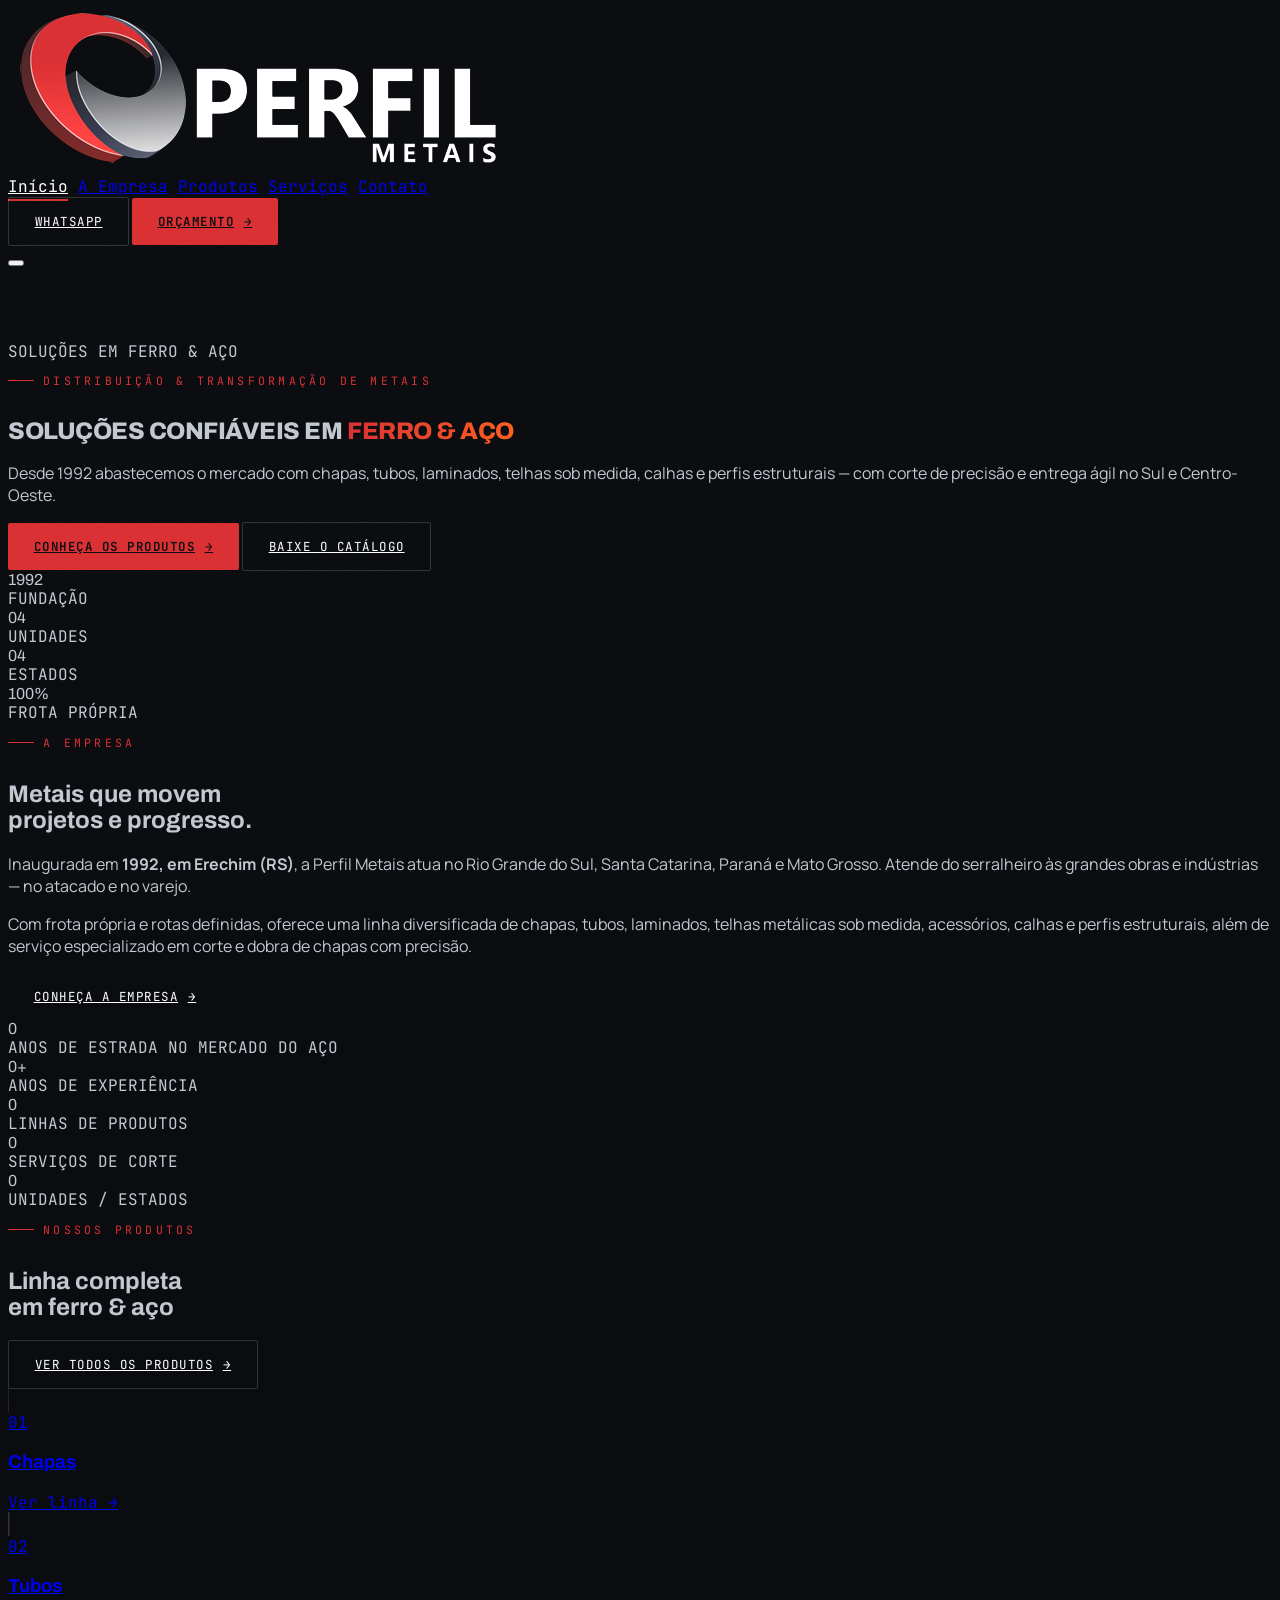
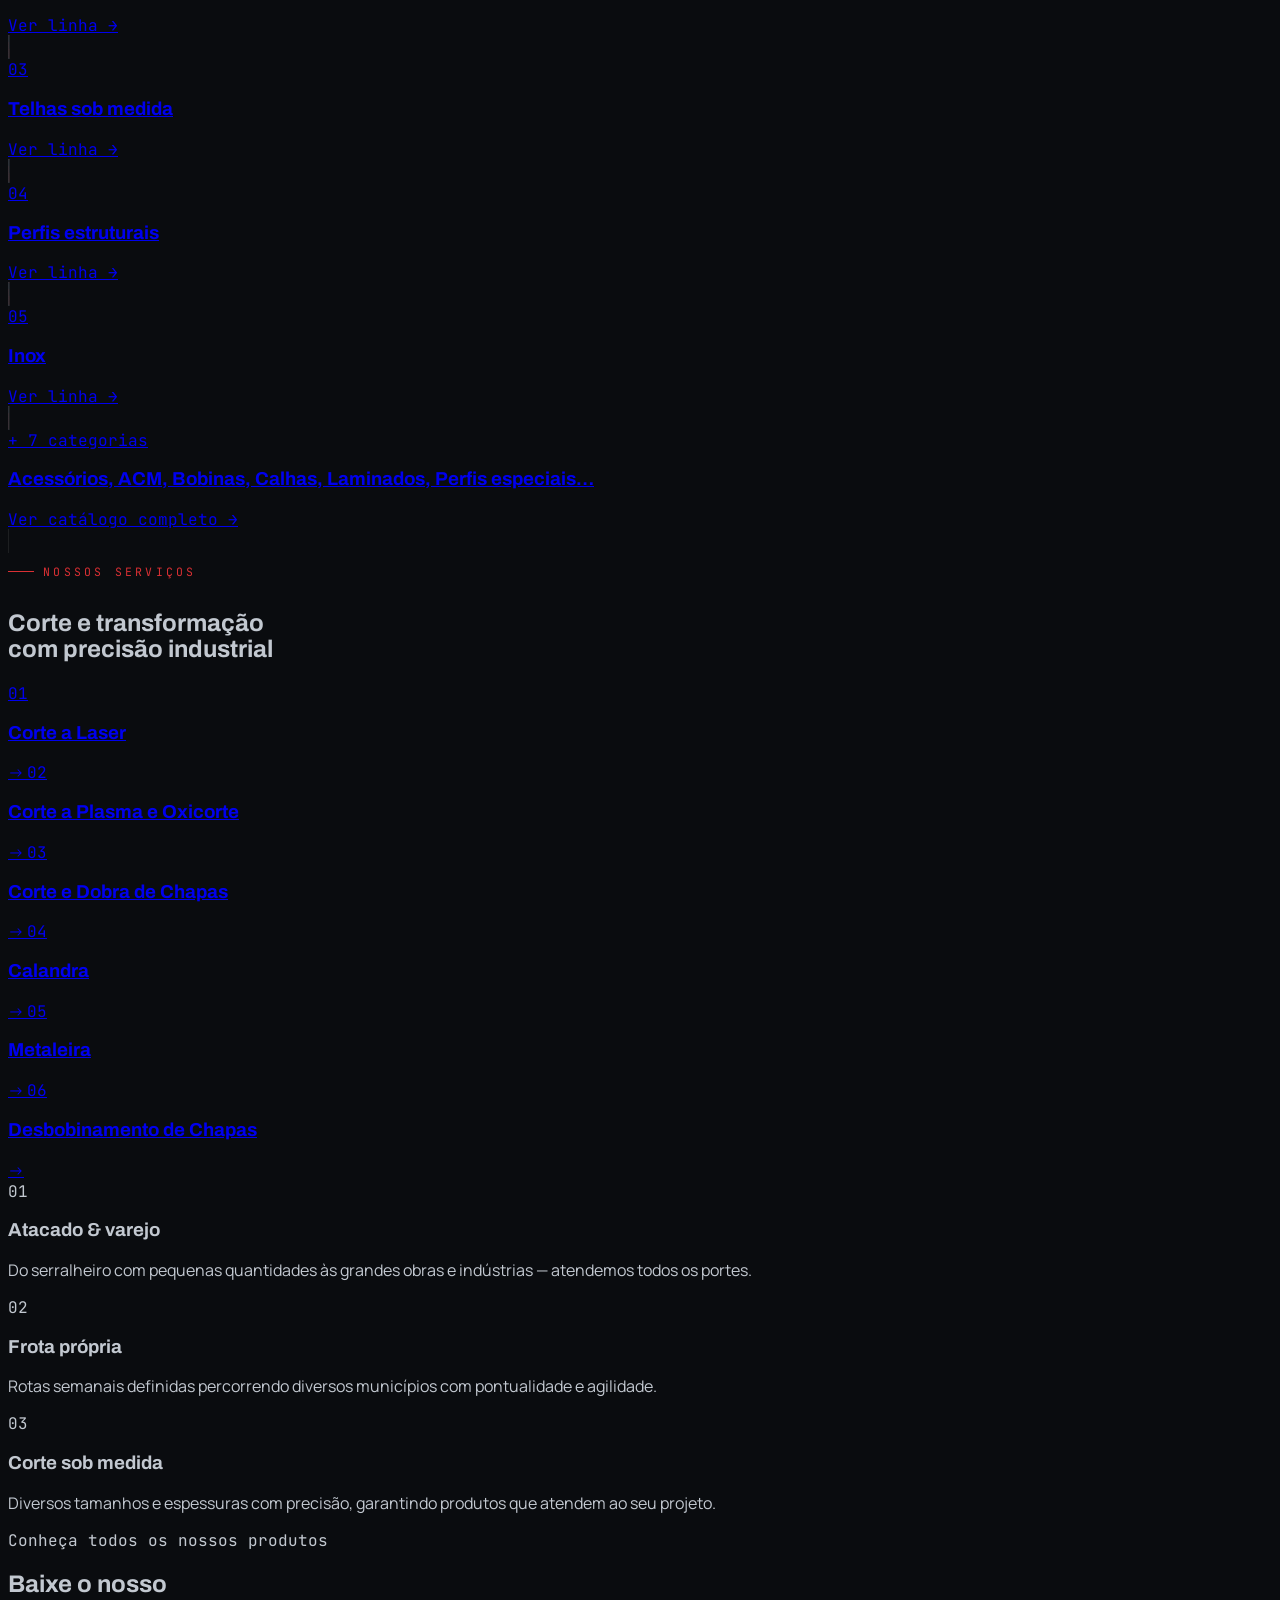
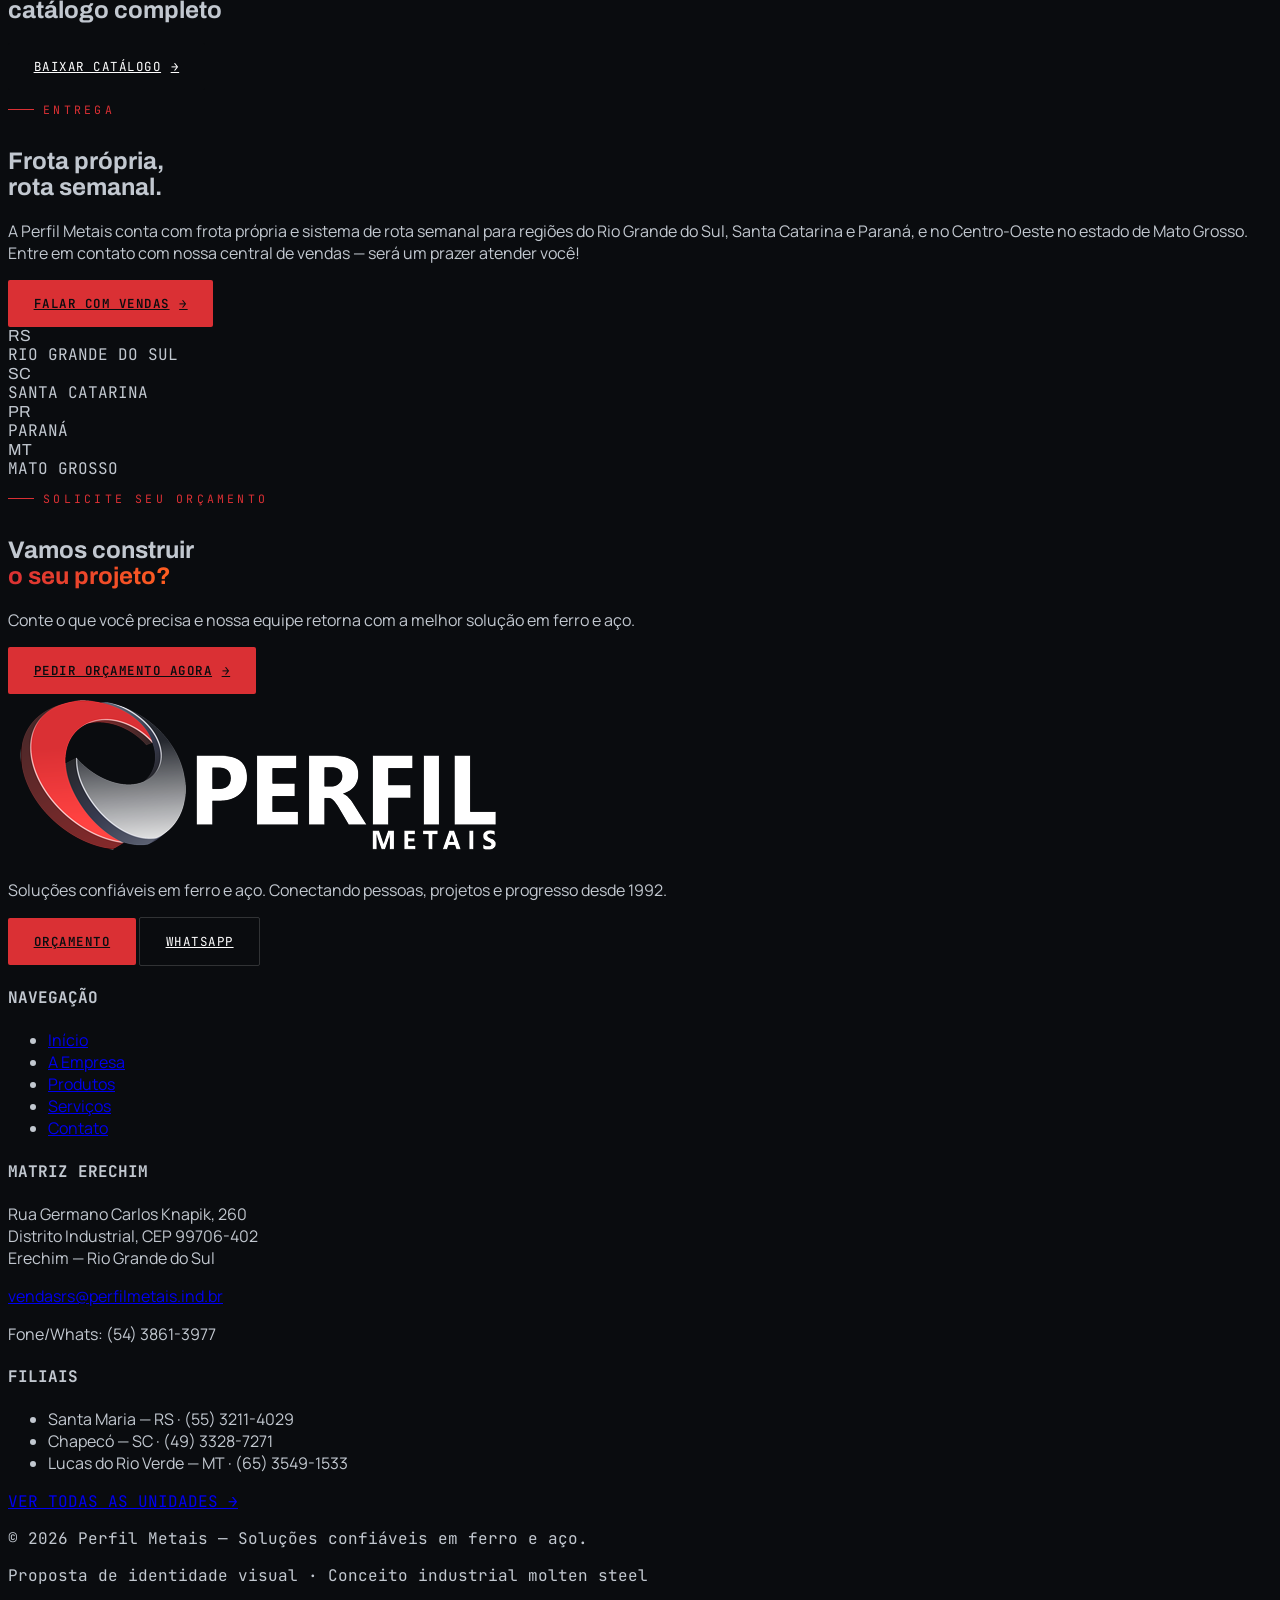
==== index.html @ 1a46aa28 "Primeiro upload" ====
<!DOCTYPE html>
<html lang="pt-BR" class="js">
<head>
  <meta charset="UTF-8" />
  <meta name="viewport" content="width=device-width, initial-scale=1.0" />
  <title>Perfil Metais — Soluções confiáveis em ferro e aço</title>
  <link rel="shortcut icon" href="https://www.perfilmetais.ind.br/favicon.ico" type="image/x-icon">
  <meta name="description" content="Desde 1992, a Perfil Metais distribui chapas, tubos, laminados, telhas sob medida e perfis estruturais, com serviços de corte a laser, dobra e calandra. Soluções confiáveis em ferro e aço." />

  <link rel="preconnect" href="https://fonts.googleapis.com" />
  <link rel="preconnect" href="https://fonts.gstatic.com" crossorigin />
  <link href="https://fonts.googleapis.com/css2?family=Archivo:wght@400;500;600;700;800;900&family=Archivo+Expanded:wght@600;700;800;900&family=JetBrains+Mono:wght@400;500;600&family=Manrope:wght@400;500;600;700&display=swap" rel="stylesheet" />

  <link rel="stylesheet" href="https://unpkg.com/lenis@1.1.18/dist/lenis.css" />
  <link rel="stylesheet" href="assets/css/styles.css" />

  <script src="https://cdn.tailwindcss.com"></script>
  <script>
    tailwind.config = {
      theme: {
        extend: {
          colors: {
            ink: "#0a0c0f",
            steel: {
              950: "#0e1116", 900: "#14181d", 800: "#1b2026", 700: "#262c34",
              600: "#353d47", 500: "#5a6472", 400: "#8b94a1", 300: "#c2c8d0",
            },
            molten: "#ff5a1f",
            molten2: "#ff7a32",
            spark: "#ffb020",
            paper: "#f5f3ef",
          },
          fontFamily: {
            display: ['"Archivo Expanded"', '"Archivo"', "sans-serif"],
            head: ['"Archivo"', "sans-serif"],
            sans: ['"Manrope"', "system-ui", "sans-serif"],
            mono: ['"JetBrains Mono"', "monospace"],
          },
        },
      },
    };
  </script>
</head>

<body class="grain antialiased">

  <!-- ===================== HEADER ===================== -->
  <header data-header class="site-header fixed top-0 inset-x-0 z-50 py-5">
    <div class="mx-auto max-w-[1400px] px-5 lg:px-8 flex items-center justify-between">
      <a href="index.html" class="flex items-center gap-3 group" aria-label="Perfil Metais — início"> 
          <img src="assets/img/logo-branca.png" alt="Perfil Metais" class="h-14">
      </a>

      <nav class="hidden lg:flex items-center gap-9 font-mono text-[0.78rem] tracking-wide text-steel-300">
        <a href="index.html" class="nav-link is-active">Início</a>
        <a href="empresa.html" class="nav-link">A Empresa</a>
        <a href="produtos.html" class="nav-link">Produtos</a>
        <a href="servicos.html" class="nav-link">Serviços</a>
        <a href="contato.html" class="nav-link">Contato</a>
      </nav>

      <div class="hidden lg:flex items-center gap-3">
        <a href="https://wa.me/5554999097467" target="_blank" rel="noopener" class="btn btn-ghost">WhatsApp</a>
        <a href="orcamento.html" class="btn btn-primary">Orçamento <span class="arrow">→</span></a>
      </div>

      <button data-burger aria-label="Abrir menu" aria-expanded="false" class="lg:hidden relative w-10 h-10 grid place-items-center text-white">
        <span class="block w-6 h-px bg-white mb-1.5"></span>
        <span class="block w-6 h-px bg-white"></span>
        <span class="block w-6 h-px bg-white mt-1.5"></span>
      </button>
    </div>
  </header>

  <!-- Mobile menu -->
  <div data-mobile-menu data-open="false" class="mobile-menu fixed inset-0 z-40 bg-ink/97 backdrop-blur-lg lg:hidden flex flex-col">
    <div class="grid-lines absolute inset-0 opacity-40"></div>
    <div class="relative flex flex-col justify-center flex-1 px-8 gap-2">
      <a href="index.html" class="font-display text-4xl font-extrabold text-white py-2 border-b border-steel-800">Início</a>
      <a href="empresa.html" class="font-display text-4xl font-extrabold text-steel-400 py-2 border-b border-steel-800">A Empresa</a>
      <a href="produtos.html" class="font-display text-4xl font-extrabold text-steel-400 py-2 border-b border-steel-800">Produtos</a>
      <a href="servicos.html" class="font-display text-4xl font-extrabold text-steel-400 py-2 border-b border-steel-800">Serviços</a>
      <a href="contato.html" class="font-display text-4xl font-extrabold text-steel-400 py-2 border-b border-steel-800">Contato</a>
      <div class="flex gap-3 mt-8">
        <a href="orcamento.html" class="btn btn-primary flex-1 justify-center">Orçamento</a>
        <a href="https://wa.me/5554999097467" class="btn btn-ghost flex-1 justify-center">WhatsApp</a>
      </div>
    </div>
  </div>

  <main>
    <!-- ===================== HERO ===================== -->
    <section class="relative min-h-[100svh] flex items-end overflow-hidden">
      <div class="absolute inset-0 img-fallback">
        <img src="https://images.unsplash.com/photo-1714504904786-b6732390b206?auto=format&fit=crop&w=2000&q=80"
          onerror="this.style.display='none'" alt=""
          class="w-full h-full object-cover opacity-45" data-parallax="0.15" />
      </div>
      <div class="absolute inset-0 bg-gradient-to-t from-ink via-ink/70 to-ink/30"></div>
      <div class="absolute inset-0 grid-lines opacity-30"></div>
      <div class="absolute inset-0 radial-glow"></div>

      <!-- índice lateral -->
      <div class="hidden lg:block absolute right-8 top-1/2 -translate-y-1/2 font-mono text-[0.7rem] tracking-[0.3em] text-steel-500 [writing-mode:vertical-rl]">
        SOLUÇÕES EM FERRO &amp; AÇO
      </div>

      <div class="relative mx-auto max-w-[1400px] w-full px-5 lg:px-8 pb-20 pt-32">
        <p data-hero-eyebrow class="eyebrow mb-6">Distribuição &amp; transformação de metais</p>

        <h1 class="display-xl text-white text-[14vw] sm:text-[10vw] lg:text-[5.5rem] max-w-5xl">
          <span data-hero-line class="block">Soluções</span>
          <span data-hero-line class="block">confiáveis em</span>
          <span data-hero-line class="block text-gradient">ferro &amp; aço</span>
        </h1>

        <p data-hero-sub class="mt-8 max-w-xl text-steel-300 text-lg leading-relaxed">
          Desde 1992 abastecemos o mercado com chapas, tubos, laminados, telhas sob medida,
          calhas e perfis estruturais — com corte de precisão e entrega ágil no Sul e Centro-Oeste.
        </p>

        <div data-hero-cta class="mt-10 flex flex-wrap gap-4">
          <a href="produtos.html" class="btn btn-primary">Conheça os produtos <span class="arrow">→</span></a>
          <a href="#catalogo" class="btn btn-ghost">Baixe o catálogo</a>
        </div>

        <div data-hero-meta class="mt-16 grid grid-cols-2 sm:grid-cols-4 gap-px bg-steel-800 border border-steel-800 max-w-3xl">
          <div class="bg-ink p-5">
            <div class="font-display text-3xl font-extrabold text-white">1992</div>
            <div class="font-mono text-[0.65rem] tracking-widest text-steel-400 mt-1">FUNDAÇÃO</div>
          </div>
          <div class="bg-ink p-5">
            <div class="font-display text-3xl font-extrabold text-white">04</div>
            <div class="font-mono text-[0.65rem] tracking-widest text-steel-400 mt-1">UNIDADES</div>
          </div>
          <div class="bg-ink p-5">
            <div class="font-display text-3xl font-extrabold text-white">04</div>
            <div class="font-mono text-[0.65rem] tracking-widest text-steel-400 mt-1">ESTADOS</div>
          </div>
          <div class="bg-ink p-5">
            <div class="font-display text-3xl font-extrabold text-molten">100%</div>
            <div class="font-mono text-[0.65rem] tracking-widest text-steel-400 mt-1">FROTA PRÓPRIA</div>
          </div>
        </div>
      </div>
    </section>

    <!-- ===================== MARQUEE ===================== 
    <section class="bg-molten text-ink py-5 border-y border-ink/10">
      <div class="marquee font-display font-extrabold text-xl tracking-tight uppercase">
        <div class="marquee__track" aria-hidden="false">
          <span>Corte a Laser</span><span class="opacity-50">✦</span>
          <span>Corte a Plasma</span><span class="opacity-50">✦</span>
          <span>Oxicorte</span><span class="opacity-50">✦</span>
          <span>Corte &amp; Dobra de Chapas</span><span class="opacity-50">✦</span>
          <span>Calandra</span><span class="opacity-50">✦</span>
          <span>Metaleira</span><span class="opacity-50">✦</span>
          <span>Desbobinamento</span><span class="opacity-50">✦</span>
        </div>
        <div class="marquee__track" aria-hidden="true">
          <span>Corte a Laser</span><span class="opacity-50">✦</span>
          <span>Corte a Plasma</span><span class="opacity-50">✦</span>
          <span>Oxicorte</span><span class="opacity-50">✦</span>
          <span>Corte &amp; Dobra de Chapas</span><span class="opacity-50">✦</span>
          <span>Calandra</span><span class="opacity-50">✦</span>
          <span>Metaleira</span><span class="opacity-50">✦</span>
          <span>Desbobinamento</span><span class="opacity-50">✦</span>
        </div>
      </div>
    </section>
    
    -->

    <!-- ===================== A EMPRESA ===================== -->
    <section class="relative bg-paper text-ink py-24 lg:py-32 overflow-hidden" data-parallax-scope>
      <div class="mx-auto max-w-[1400px] px-5 lg:px-8 grid lg:grid-cols-12 gap-12 items-center">
        <div class="lg:col-span-6" data-reveal="right">
          <p class="eyebrow mb-6">A empresa</p>
          <h2 class="font-display font-extrabold text-4xl lg:text-6xl leading-[0.95] tracking-tight mb-8">
            Metais que movem<br />projetos e progresso.
          </h2>
          <p class="text-steel-600 text-lg leading-relaxed mb-5">
            Inaugurada em <strong class="text-ink">1992, em Erechim (RS)</strong>, a Perfil Metais atua no
            Rio Grande do Sul, Santa Catarina, Paraná e Mato Grosso. Atende do serralheiro às grandes
            obras e indústrias — no atacado e no varejo.
          </p>
          <p class="text-steel-600 text-lg leading-relaxed mb-8">
            Com frota própria e rotas definidas, oferece uma linha diversificada de chapas, tubos,
            laminados, telhas metálicas sob medida, acessórios, calhas e perfis estruturais, além de
            serviço especializado em corte e dobra de chapas com precisão.
          </p>
          <a href="empresa.html" class="btn btn-dark">Conheça a empresa <span class="arrow">→</span></a>
        </div>

        <div class="lg:col-span-6 relative" data-reveal="left">
          <div class="relative aspect-[4/5] img-fallback overflow-hidden">
            <img src="https://www.perfilmetais.ind.br/site/images/fachada.jpg"
              onerror="this.style.display='none'" alt="Indústria metalúrgica"
              class="w-full h-full object-cover object-right" data-parallax="-0.12" />
          </div>
          <div class="absolute -bottom-6 -left-6 bg-ink text-white p-6 max-w-[220px] shadow-xl hidden sm:block">
            <div class="font-display text-5xl font-extrabold text-molten"><span data-count="34">0</span></div>
            <div class="font-mono text-[0.7rem] tracking-widest text-steel-400 mt-2">ANOS DE ESTRADA NO MERCADO DO AÇO</div>
          </div>
        </div>
      </div>
    </section>

    <!-- ===================== STATS ===================== -->
    <section class="bg-ink py-16 border-y border-steel-800">
      <div class="mx-auto max-w-[1400px] px-5 lg:px-8 grid grid-cols-2 lg:grid-cols-4 gap-px bg-steel-800" data-reveal-stagger>
        <div class="bg-ink p-8">
          <div class="font-display text-5xl font-extrabold text-white"><span data-count="34">0</span><span class="text-molten">+</span></div>
          <div class="font-mono text-[0.7rem] tracking-widest text-steel-400 mt-3">ANOS DE EXPERIÊNCIA</div>
        </div>
        <div class="bg-ink p-8">
          <div class="font-display text-5xl font-extrabold text-white"><span data-count="16">0</span></div>
          <div class="font-mono text-[0.7rem] tracking-widest text-steel-400 mt-3">LINHAS DE PRODUTOS</div>
        </div>
        <div class="bg-ink p-8">
          <div class="font-display text-5xl font-extrabold text-white"><span data-count="6">0</span></div>
          <div class="font-mono text-[0.7rem] tracking-widest text-steel-400 mt-3">SERVIÇOS DE CORTE</div>
        </div>
        <div class="bg-ink p-8">
          <div class="font-display text-5xl font-extrabold text-white"><span data-count="4">0</span></div>
          <div class="font-mono text-[0.7rem] tracking-widest text-steel-400 mt-3">UNIDADES / ESTADOS</div>
        </div>
      </div>
    </section>

    <!-- ===================== PRODUTOS ===================== -->
    <section class="bg-steel-950 py-24 lg:py-32 relative overflow-hidden">
      <div class="mx-auto max-w-[1400px] px-5 lg:px-8">
        <div class="flex flex-wrap items-end justify-between gap-6 mb-14" data-reveal>
          <div>
            <p class="eyebrow mb-5">Nossos produtos</p>
            <h2 class="font-display font-extrabold text-4xl lg:text-6xl text-white leading-[0.95] tracking-tight">
              Linha completa<br />em ferro &amp; aço
            </h2>
          </div>
          <a href="produtos.html" class="btn btn-ghost">Ver todos os produtos <span class="arrow">→</span></a>
        </div>

        <div class="grid sm:grid-cols-2 lg:grid-cols-3 gap-4" data-reveal-stagger>
          <!-- card -->
          <a href="produto.html?p=chapas" class="product-card group block aspect-[4/3] img-fallback">
            <img src="https://www.perfilmetais.ind.br/painel/admin/upload/produtos/des_132_chapas.jpg" onerror="this.style.display='none'" alt="Chapas" class="absolute inset-0 w-full h-full object-cover opacity-60" />
            <div class="absolute inset-0 bg-gradient-to-t from-ink via-ink/20 to-transparent"></div>
            <div class="relative h-full flex flex-col justify-between p-6">
              <span class="font-mono text-xs text-molten">01</span>
              <div>
                <h3 class="font-display font-bold text-2xl text-white">Chapas</h3>
                <span class="font-mono text-xs text-steel-400 group-hover:text-molten transition">Ver linha →</span>
              </div>
            </div>
          </a>
          <a href="produto.html?p=tubos" class="product-card group block aspect-[4/3] img-fallback">
            <img src="https://www.perfilmetais.ind.br/painel/admin/upload/produtos/des_126_tubos2.jpg" onerror="this.style.display='none'" alt="Tubos" class="absolute inset-0 w-full h-full object-cover opacity-60" />
            <div class="absolute inset-0 bg-gradient-to-t from-ink via-ink/20 to-transparent"></div>
            <div class="relative h-full flex flex-col justify-between p-6">
              <span class="font-mono text-xs text-molten">02</span>
              <div>
                <h3 class="font-display font-bold text-2xl text-white">Tubos</h3>
                <span class="font-mono text-xs text-steel-400 group-hover:text-molten transition">Ver linha →</span>
              </div>
            </div>
          </a>
          <a href="produto.html?p=telhas" class="product-card group block aspect-[4/3] img-fallback">
            <img src="https://www.perfilmetais.ind.br/painel/admin/upload/produtos/des_139_TELHAS03.jpg" onerror="this.style.display='none'" alt="Telhas" class="absolute inset-0 w-full h-full object-cover opacity-60" />
            <div class="absolute inset-0 bg-gradient-to-t from-ink via-ink/20 to-transparent"></div>
            <div class="relative h-full flex flex-col justify-between p-6">
              <span class="font-mono text-xs text-molten">03</span>
              <div>
                <h3 class="font-display font-bold text-2xl text-white">Telhas sob medida</h3>
                <span class="font-mono text-xs text-steel-400 group-hover:text-molten transition">Ver linha →</span>
              </div>
            </div>
          </a>
          <a href="produto.html?p=perfil-estrutural" class="product-card group block aspect-[4/3] img-fallback">
            <img src="https://www.perfilmetais.ind.br/painel/admin/upload/produtos/des_135_estrutural.jpg" onerror="this.style.display='none'" alt="Perfis estruturais" class="absolute inset-0 w-full h-full object-cover opacity-50" />
            <div class="absolute inset-0 bg-gradient-to-t from-ink via-ink/20 to-transparent"></div>
            <div class="relative h-full flex flex-col justify-between p-6">
              <span class="font-mono text-xs text-molten">04</span>
              <div>
                <h3 class="font-display font-bold text-2xl text-white">Perfis estruturais</h3>
                <span class="font-mono text-xs text-steel-400 group-hover:text-molten transition">Ver linha →</span>
              </div>
            </div>
          </a>
          <a href="produto.html?p=inox" class="product-card group block aspect-[4/3] img-fallback">
            <img src="https://www.perfilmetais.ind.br/painel/admin/upload/produtos/des_138_p_tubos-de-aco-inox-11.jpg" onerror="this.style.display='none'" alt="Inox" class="absolute inset-0 w-full h-full object-cover opacity-55" />
            <div class="absolute inset-0 bg-gradient-to-t from-ink via-ink/20 to-transparent"></div>
            <div class="relative h-full flex flex-col justify-between p-6">
              <span class="font-mono text-xs text-molten">05</span>
              <div>
                <h3 class="font-display font-bold text-2xl text-white">Inox</h3>
                <span class="font-mono text-xs text-steel-400 group-hover:text-molten transition">Ver linha →</span>
              </div>
            </div>
          </a>
          <a href="produtos.html" class="product-card group block aspect-[4/3] bg-molten">
            <div class="relative h-full flex flex-col justify-between p-6 text-ink">
              <span class="font-mono text-xs">+ 7 categorias</span>
              <div>
                <h3 class="font-display font-bold text-2xl">Acessórios, ACM, Bobinas, Calhas, Laminados, Perfis especiais…</h3>
                <span class="font-mono text-xs font-semibold mt-2 inline-block">Ver catálogo completo →</span>
              </div>
            </div>
          </a>
        </div>
      </div>
    </section>

    <!-- ===================== SERVIÇOS ===================== -->
    <section class="relative bg-ink py-24 lg:py-32 overflow-hidden" data-parallax-scope>
      <div class="absolute inset-0 img-fallback opacity-25">
        <img src="https://images.unsplash.com/photo-1581094794329-c8112a89af12?auto=format&fit=crop&w=1600&q=80" onerror="this.style.display='none'" alt="" class="w-full h-full object-cover" data-parallax="0.1" />
      </div>
      <div class="absolute inset-0 bg-gradient-to-b from-ink via-ink/85 to-ink"></div>

      <div class="relative mx-auto max-w-[1400px] px-5 lg:px-8">
        <div class="max-w-2xl mb-16" data-reveal>
          <p class="eyebrow mb-5">Nossos serviços</p>
          <h2 class="font-display font-extrabold text-4xl lg:text-6xl text-white leading-[0.95] tracking-tight">
            Corte e transformação<br />com precisão industrial
          </h2>
        </div>

        <div class="border-t border-steel-800" data-reveal-stagger>
          <a href="servicos.html" class="group flex items-center gap-6 py-7 border-b border-steel-800 hover:px-4 transition-all duration-300">
            <span class="font-mono text-sm text-steel-500 w-10">01</span>
            <h3 class="font-display font-bold text-2xl lg:text-4xl text-steel-300 group-hover:text-white transition flex-1">Corte a Laser</h3>
            <span class="text-molten opacity-0 group-hover:opacity-100 -translate-x-4 group-hover:translate-x-0 transition-all text-2xl">→</span>
          </a>
          <a href="servicos.html" class="group flex items-center gap-6 py-7 border-b border-steel-800 hover:px-4 transition-all duration-300">
            <span class="font-mono text-sm text-steel-500 w-10">02</span>
            <h3 class="font-display font-bold text-2xl lg:text-4xl text-steel-300 group-hover:text-white transition flex-1">Corte a Plasma e Oxicorte</h3>
            <span class="text-molten opacity-0 group-hover:opacity-100 -translate-x-4 group-hover:translate-x-0 transition-all text-2xl">→</span>
          </a>
          <a href="servicos.html" class="group flex items-center gap-6 py-7 border-b border-steel-800 hover:px-4 transition-all duration-300">
            <span class="font-mono text-sm text-steel-500 w-10">03</span>
            <h3 class="font-display font-bold text-2xl lg:text-4xl text-steel-300 group-hover:text-white transition flex-1">Corte e Dobra de Chapas</h3>
            <span class="text-molten opacity-0 group-hover:opacity-100 -translate-x-4 group-hover:translate-x-0 transition-all text-2xl">→</span>
          </a>
          <a href="servicos.html" class="group flex items-center gap-6 py-7 border-b border-steel-800 hover:px-4 transition-all duration-300">
            <span class="font-mono text-sm text-steel-500 w-10">04</span>
            <h3 class="font-display font-bold text-2xl lg:text-4xl text-steel-300 group-hover:text-white transition flex-1">Calandra</h3>
            <span class="text-molten opacity-0 group-hover:opacity-100 -translate-x-4 group-hover:translate-x-0 transition-all text-2xl">→</span>
          </a>
          <a href="servicos.html" class="group flex items-center gap-6 py-7 border-b border-steel-800 hover:px-4 transition-all duration-300">
            <span class="font-mono text-sm text-steel-500 w-10">05</span>
            <h3 class="font-display font-bold text-2xl lg:text-4xl text-steel-300 group-hover:text-white transition flex-1">Metaleira</h3>
            <span class="text-molten opacity-0 group-hover:opacity-100 -translate-x-4 group-hover:translate-x-0 transition-all text-2xl">→</span>
          </a>
          <a href="servicos.html" class="group flex items-center gap-6 py-7 border-b border-steel-800 hover:px-4 transition-all duration-300">
            <span class="font-mono text-sm text-steel-500 w-10">06</span>
            <h3 class="font-display font-bold text-2xl lg:text-4xl text-steel-300 group-hover:text-white transition flex-1">Desbobinamento de Chapas</h3>
            <span class="text-molten opacity-0 group-hover:opacity-100 -translate-x-4 group-hover:translate-x-0 transition-all text-2xl">→</span>
          </a>
        </div>
      </div>
    </section>

    <!-- ===================== DIFERENCIAIS ===================== -->
    <section class="bg-steel-950 py-24 border-t border-steel-800">
      <div class="mx-auto max-w-[1400px] px-5 lg:px-8 grid lg:grid-cols-3 gap-px bg-steel-800 border border-steel-800" data-reveal-stagger>
        <div class="bg-steel-950 p-10">
          <div class="w-12 h-12 grid place-items-center border border-molten/40 text-molten mb-6 font-mono">01</div>
          <h3 class="font-head font-bold text-xl text-white mb-3">Atacado &amp; varejo</h3>
          <p class="text-steel-400 leading-relaxed">Do serralheiro com pequenas quantidades às grandes obras e indústrias — atendemos todos os portes.</p>
        </div>
        <div class="bg-steel-950 p-10">
          <div class="w-12 h-12 grid place-items-center border border-molten/40 text-molten mb-6 font-mono">02</div>
          <h3 class="font-head font-bold text-xl text-white mb-3">Frota própria</h3>
          <p class="text-steel-400 leading-relaxed">Rotas semanais definidas percorrendo diversos municípios com pontualidade e agilidade.</p>
        </div>
        <div class="bg-steel-950 p-10">
          <div class="w-12 h-12 grid place-items-center border border-molten/40 text-molten mb-6 font-mono">03</div>
          <h3 class="font-head font-bold text-xl text-white mb-3">Corte sob medida</h3>
          <p class="text-steel-400 leading-relaxed">Diversos tamanhos e espessuras com precisão, garantindo produtos que atendem ao seu projeto.</p>
        </div>
      </div>
    </section>

    <!-- ===================== CATÁLOGO CTA ===================== -->
    <section id="catalogo" class="relative bg-molten text-ink py-20 overflow-hidden">
      <div class="absolute inset-0 grid-lines opacity-10 [--line:rgba(0,0,0,0.2)]"></div>
      <div class="relative mx-auto max-w-[1400px] px-5 lg:px-8 flex flex-col lg:flex-row items-center justify-between gap-8" data-reveal>
        <div>
          <p class="font-mono text-xs tracking-[0.3em] uppercase mb-4">Conheça todos os nossos produtos</p>
          <h2 class="font-display font-extrabold text-4xl lg:text-6xl leading-[0.95] tracking-tight">Baixe o nosso<br />catálogo completo</h2>
        </div>
        <a href="produtos.html" class="btn btn-dark text-base !px-8 !py-5">Baixar catálogo <span class="arrow">→</span></a>
      </div>
    </section>

    <!-- ===================== ENTREGA ===================== -->
    <section id="entrega" class="bg-ink py-24 lg:py-32">
      <div class="mx-auto max-w-[1400px] px-5 lg:px-8 grid lg:grid-cols-2 gap-16 items-center">
        <div data-reveal="right">
          <p class="eyebrow mb-5">Entrega</p>
          <h2 class="font-display font-extrabold text-4xl lg:text-6xl text-white leading-[0.95] tracking-tight mb-8">
            Frota própria,<br />rota semanal.
          </h2>
          <p class="text-steel-300 text-lg leading-relaxed mb-10">
            A Perfil Metais conta com frota própria e sistema de rota semanal para regiões do
            Rio Grande do Sul, Santa Catarina e Paraná, e no Centro-Oeste no estado de Mato Grosso.
            Entre em contato com nossa central de vendas — será um prazer atender você!
          </p>
          <a href="contato.html" class="btn btn-primary">Falar com vendas <span class="arrow">→</span></a>
        </div>
        <div class="grid grid-cols-2 gap-px bg-steel-800 border border-steel-800" data-reveal-stagger>
          <div class="bg-ink p-8 text-center">
            <div class="font-display text-2xl font-extrabold text-white">RS</div>
            <div class="font-mono text-[0.65rem] tracking-widest text-steel-400 mt-2">RIO GRANDE DO SUL</div>
          </div>
          <div class="bg-ink p-8 text-center">
            <div class="font-display text-2xl font-extrabold text-white">SC</div>
            <div class="font-mono text-[0.65rem] tracking-widest text-steel-400 mt-2">SANTA CATARINA</div>
          </div>
          <div class="bg-ink p-8 text-center">
            <div class="font-display text-2xl font-extrabold text-white">PR</div>
            <div class="font-mono text-[0.65rem] tracking-widest text-steel-400 mt-2">PARANÁ</div>
          </div>
          <div class="bg-ink p-8 text-center">
            <div class="font-display text-2xl font-extrabold text-molten">MT</div>
            <div class="font-mono text-[0.65rem] tracking-widest text-steel-400 mt-2">MATO GROSSO</div>
          </div>
        </div>
      </div>
    </section>

    <!-- ===================== ORÇAMENTO CTA ===================== -->
    <section class="relative py-28 overflow-hidden border-t border-steel-800">
      <div class="absolute inset-0 img-fallback opacity-30">
        <img src="https://images.unsplash.com/photo-1518709268805-4e9042af9f23?auto=format&fit=crop&w=1600&q=80" onerror="this.style.display='none'" alt="" class="w-full h-full object-cover" />
      </div>
      <div class="absolute inset-0 bg-ink/80"></div>
      <div class="relative mx-auto max-w-[1400px] px-5 lg:px-8 text-center" data-reveal>
        <p class="eyebrow justify-center mb-6">Solicite seu orçamento</p>
        <h2 class="font-display font-extrabold text-4xl lg:text-7xl text-white leading-[0.95] tracking-tight mb-8">
          Vamos construir<br /><span class="text-gradient">o seu projeto?</span>
        </h2>
        <p class="text-steel-300 text-lg max-w-xl mx-auto mb-10">
          Conte o que você precisa e nossa equipe retorna com a melhor solução em ferro e aço.
        </p>
        <a href="orcamento.html" class="btn btn-primary text-base !px-8 !py-5">Pedir orçamento agora <span class="arrow">→</span></a>
      </div>
    </section>
  </main>

  <!-- ===================== FOOTER ===================== -->
  <footer class="bg-steel-950 border-t border-steel-800 pt-20 pb-10">
    <div class="mx-auto max-w-[1400px] px-5 lg:px-8">
      <div class="grid lg:grid-cols-12 gap-12 pb-16 border-b border-steel-800">
        <div class="lg:col-span-4">
          <a href="index.html" class="flex items-center gap-3 mb-6">
            <img src="assets/img/logo-branca.png" alt="Perfil Metais" class="h-14">
          </a>
          <p class="text-steel-400 leading-relaxed max-w-xs">Soluções confiáveis em ferro e aço. Conectando pessoas, projetos e progresso desde 1992.</p>
          <div class="flex gap-3 mt-6">
            <a href="orcamento.html" class="btn btn-primary !py-3 !px-5">Orçamento</a>
            <a href="https://wa.me/5554999097467" class="btn btn-ghost !py-3 !px-5">WhatsApp</a>
          </div>
        </div>

        <nav class="lg:col-span-2">
          <h4 class="font-mono text-xs tracking-widest text-steel-500 mb-5">NAVEGAÇÃO</h4>
          <ul class="space-y-3 text-steel-300">
            <li><a href="index.html" class="hover:text-molten transition">Início</a></li>
            <li><a href="empresa.html" class="hover:text-molten transition">A Empresa</a></li>
            <li><a href="produtos.html" class="hover:text-molten transition">Produtos</a></li>
            <li><a href="servicos.html" class="hover:text-molten transition">Serviços</a></li>
            <li><a href="contato.html" class="hover:text-molten transition">Contato</a></li>
          </ul>
        </nav>

        <div class="lg:col-span-3">
          <h4 class="font-mono text-xs tracking-widest text-steel-500 mb-5">MATRIZ ERECHIM</h4>
          <p class="text-steel-300 leading-relaxed text-sm">
            Rua Germano Carlos Knapik, 260<br />Distrito Industrial, CEP 99706-402<br />Erechim — Rio Grande do Sul
          </p>
          <a href="mailto:vendasrs@perfilmetais.ind.br" class="block mt-4 text-molten text-sm hover:underline">vendasrs@perfilmetais.ind.br</a>
          <p class="text-steel-400 text-sm mt-2">Fone/Whats: (54) 3861-3977</p>
        </div>

        <div class="lg:col-span-3">
          <h4 class="font-mono text-xs tracking-widest text-steel-500 mb-5">FILIAIS</h4>
          <ul class="space-y-3 text-steel-300 text-sm">
            <li>Santa Maria — RS · (55) 3211-4029</li>
            <li>Chapecó — SC · (49) 3328-7271</li>
            <li>Lucas do Rio Verde — MT · (65) 3549-1533</li>
          </ul>
          <a href="contato.html" class="inline-block mt-4 font-mono text-xs text-molten hover:underline">VER TODAS AS UNIDADES →</a>
        </div>
      </div>

      <div class="flex flex-col sm:flex-row items-center justify-between gap-4 pt-8 font-mono text-xs text-steel-500">
        <p>© <span data-year>2026</span> Perfil Metais — Soluções confiáveis em ferro e aço.</p>
        <p>Proposta de identidade visual · Conceito industrial molten steel</p>
      </div>
    </div>
  </footer>

  <!-- ===================== SCRIPTS ===================== -->
  <script src="https://cdnjs.cloudflare.com/ajax/libs/gsap/3.12.5/gsap.min.js"></script>
  <script src="https://cdnjs.cloudflare.com/ajax/libs/gsap/3.12.5/ScrollTrigger.min.js"></script>
  <script src="https://unpkg.com/lenis@1.1.18/dist/lenis.min.js"></script>
  <script src="assets/js/main.js"></script>
</body>
</html>
---- assets/css/styles.css ----
/* =========================================================
   PERFIL METAIS — Nova Identidade Visual (proposta)
   Design system: industrial / molten steel
   ========================================================= */

:root {
  /* Base — aço / graphite */
  --ink: #0a0c0f;
  --steel-950: #0e1116;
  --steel-900: #14181d;
  --steel-800: #1b2026;
  --steel-700: #262c34;
  --steel-600: #353d47;
  --steel-500: #5a6472;
  --steel-400: #8b94a1;
  --steel-300: #c2c8d0;

  /* Acento — molten / laser */
  --molten: #da3034;
  --molten-2: #ff373a;
  --spark: #ff5f20;
  --ember: #66292a;

  /* Superfícies claras */
  --paper: #f5f3ef;
  --paper-2: #ece8e1;

  /* Linhas / vidro */
  --line: rgba(255, 255, 255, 0.08);
  --line-strong: rgba(255, 255, 255, 0.16);
  --line-dark: rgba(10, 12, 15, 0.1);

  --shadow-lg: 0 40px 80px -30px rgba(0, 0, 0, 0.65);
  --shadow-card: 0 24px 60px -28px rgba(0, 0, 0, 0.5);

  --ease-out: cubic-bezier(0.16, 1, 0.3, 1);
}

* { box-sizing: border-box; }

html { -webkit-text-size-adjust: 100%; }

body {
  background: var(--ink);
  color: var(--steel-300);
  font-family: "Manrope", system-ui, sans-serif;
  -webkit-font-smoothing: antialiased;
  text-rendering: optimizeLegibility;
  overflow-x: hidden;
}

::selection { background: var(--molten); color: #fff; }

/* ---------- Tipografia utilitária ---------- */
.font-display { font-family: "Archivo Expanded", "Archivo", sans-serif; }
.font-head { font-family: "Archivo", sans-serif; }
.font-mono { font-family: "JetBrains Mono", ui-monospace, monospace; }

.eyebrow {
  font-family: "JetBrains Mono", monospace;
  font-size: 0.72rem;
  letter-spacing: 0.28em;
  text-transform: uppercase;
  color: var(--molten);
  display: inline-flex;
  align-items: center;
  gap: 0.6rem;
}
.eyebrow::before {
  content: "";
  width: 1.6rem;
  height: 1px;
  background: var(--molten);
  display: inline-block;
}

.display-xl {
  font-family: "Archivo Expanded", "Archivo", sans-serif;
  font-weight: 800;
  line-height: 0.92;
  letter-spacing: -0.02em;
  text-transform: uppercase;
}

.text-gradient {
  background: linear-gradient(100deg, var(--molten) 0%, var(--spark) 100%);
  -webkit-background-clip: text;
  background-clip: text;
  color: transparent;
}

.text-stroke {
  -webkit-text-stroke: 1.4px rgba(255, 255, 255, 0.55);
  color: transparent;
}
.text-stroke-dark {
  -webkit-text-stroke: 1.4px rgba(10, 12, 15, 0.35);
  color: transparent;
}

/* ---------- Atmosfera / texturas ---------- */
.grain::after {
  content: "";
  position: fixed;
  inset: 0;
  z-index: 9990;
  pointer-events: none;
  opacity: 0.05;
  mix-blend-mode: overlay;
  background-image: url("data:image/svg+xml,%3Csvg xmlns='http://www.w3.org/2000/svg' width='160' height='160'%3E%3Cfilter id='n'%3E%3CfeTurbulence type='fractalNoise' baseFrequency='0.85' numOctaves='3' stitchTiles='stitch'/%3E%3C/filter%3E%3Crect width='100%25' height='100%25' filter='url(%23n)'/%3E%3C/svg%3E");
}

.grid-lines {
  background-image:
    linear-gradient(var(--line) 1px, transparent 1px),
    linear-gradient(90deg, var(--line) 1px, transparent 1px);
  background-size: 64px 64px;
}

.radial-glow {
  background: radial-gradient(60% 60% at 50% 0%, rgba(255, 90, 31, 0.18), transparent 70%);
}

/* ---------- Botões ---------- */
.btn {
  display: inline-flex;
  align-items: center;
  gap: 0.6rem;
  padding: 0.95rem 1.6rem;
  font-family: "JetBrains Mono", monospace;
  font-size: 0.78rem;
  letter-spacing: 0.12em;
  text-transform: uppercase;
  border-radius: 2px;
  position: relative;
  overflow: hidden;
  transition: transform 0.3s var(--ease-out), color 0.3s, background 0.3s, border-color 0.3s;
  will-change: transform;
}
.btn:hover { transform: translateY(-2px); }
.btn-primary { background: var(--molten); color: #0a0c0f; font-weight: 600; }
.btn-primary:hover { background: var(--spark); }
.btn-ghost { border: 1px solid var(--line-strong); color: #fff; }
.btn-ghost:hover { border-color: var(--molten); color: var(--molten); }
.btn-dark { background: var(--ink); color: #fff; }
.btn-dark:hover { background: var(--steel-800); }

.btn .arrow { transition: transform 0.35s var(--ease-out); }
.btn:hover .arrow { transform: translateX(4px); }

/* ---------- Cartões ---------- */
.card-line {
  border: 1px solid var(--line);
  background: linear-gradient(180deg, rgba(255, 255, 255, 0.025), rgba(255, 255, 255, 0));
  transition: border-color 0.4s, transform 0.4s var(--ease-out), background 0.4s;
}
.card-line:hover {
  border-color: rgba(255, 90, 31, 0.5);
  transform: translateY(-6px);
}

.product-card {
  position: relative;
  overflow: hidden;
  border: 1px solid var(--line);
  transition: transform 0.5s var(--ease-out), border-color 0.5s;
}
.product-card img {
  transition: transform 0.7s var(--ease-out), filter 0.5s;
}
.product-card:hover { border-color: rgba(255, 90, 31, 0.6); }
.product-card:hover img { transform: scale(1.08); }

/* fallback de imagem (caso a foto não carregue) */
.img-fallback {
  background:
    linear-gradient(135deg, var(--steel-800), var(--steel-950)),
    repeating-linear-gradient(45deg, rgba(255, 90, 31, 0.05) 0 12px, transparent 12px 24px);
  background-blend-mode: overlay;
}

/* ---------- Diagonais (eco da referência Shining) ---------- */
.clip-diagonal-b { clip-path: polygon(0 0, 100% 0, 100% 92%, 0 100%); }
.clip-diagonal-t { clip-path: polygon(0 8%, 100% 0, 100% 100%, 0 100%); }

/* ---------- Marquee ---------- */
.marquee { display: flex; overflow: hidden; user-select: none; }
.marquee__track {
  display: flex;
  flex-shrink: 0;
  gap: 3rem;
  padding-right: 3rem;
  animation: marquee 32s linear infinite;
}
.marquee:hover .marquee__track { animation-play-state: paused; }
@keyframes marquee {
  to { transform: translateX(-100%); }
}

/* ---------- Header ---------- */
.site-header {
  transition: background 0.4s, backdrop-filter 0.4s, border-color 0.4s, padding 0.4s;
  border-bottom: 1px solid transparent;
}
.site-header.is-scrolled {
  background: rgba(10, 12, 15, 0.82);
  backdrop-filter: blur(14px);
  border-bottom-color: var(--line);
}
.nav-link { position: relative; }
.nav-link::after {
  content: "";
  position: absolute;
  left: 0; bottom: -4px;
  width: 0; height: 2px;
  background: var(--molten);
  transition: width 0.35s var(--ease-out);
}
.nav-link:hover::after,
.nav-link.is-active::after { width: 100%; }
.nav-link.is-active { color: #fff; }

/* mobile menu */
.mobile-menu {
  transition: opacity 0.4s, visibility 0.4s;
}
.mobile-menu[data-open="false"] { opacity: 0; visibility: hidden; pointer-events: none; }
.mobile-menu[data-open="true"] { opacity: 1; visibility: visible; }

/* ---------- Reveal ----------
   A ocultação inicial é feita pelo GSAP (gsap.from + immediateRender),
   não pelo CSS — assim, se o JS falhar, o conteúdo permanece visível. */

/* ---------- Cursor custom (desktop) ---------- */
.cursor-dot, .cursor-ring {
  position: fixed;
  top: 0; left: 0;
  border-radius: 50%;
  pointer-events: none;
  z-index: 9999;
  mix-blend-mode: difference;
  translate: -50% -50%;
}
.cursor-dot { width: 6px; height: 6px; background: #fff; }
.cursor-ring {
  width: 38px; height: 38px;
  border: 1px solid rgba(255, 255, 255, 0.6);
  transition: width 0.3s, height 0.3s, background 0.3s;
}
.cursor-ring.is-hover { width: 60px; height: 60px; background: rgba(255, 90, 31, 0.15); }
@media (max-width: 1024px) {
  .cursor-dot, .cursor-ring { display: none; }
}

/* ---------- Scrollbar ---------- */
::-webkit-scrollbar { width: 10px; }
::-webkit-scrollbar-track { background: var(--steel-950); }
::-webkit-scrollbar-thumb { background: var(--steel-700); border-radius: 10px; }
::-webkit-scrollbar-thumb:hover { background: var(--molten); }

/* ---------- Lenis ---------- */
html.lenis, html.lenis body { height: auto; }
.lenis.lenis-smooth { scroll-behavior: auto !important; }
.lenis.lenis-stopped { overflow: hidden; }

/* ---------- Acessibilidade ---------- */
@media (prefers-reduced-motion: reduce) {
  .marquee__track { animation: none; }
  * { scroll-behavior: auto !important; }
}

a, button { outline-color: var(--molten); }

/* utilitário de número grande de seção */
.section-index {
  font-family: "Archivo Expanded", sans-serif;
  font-weight: 800;
  line-height: 1;
  color: transparent;
  -webkit-text-stroke: 1px var(--line-strong);
}
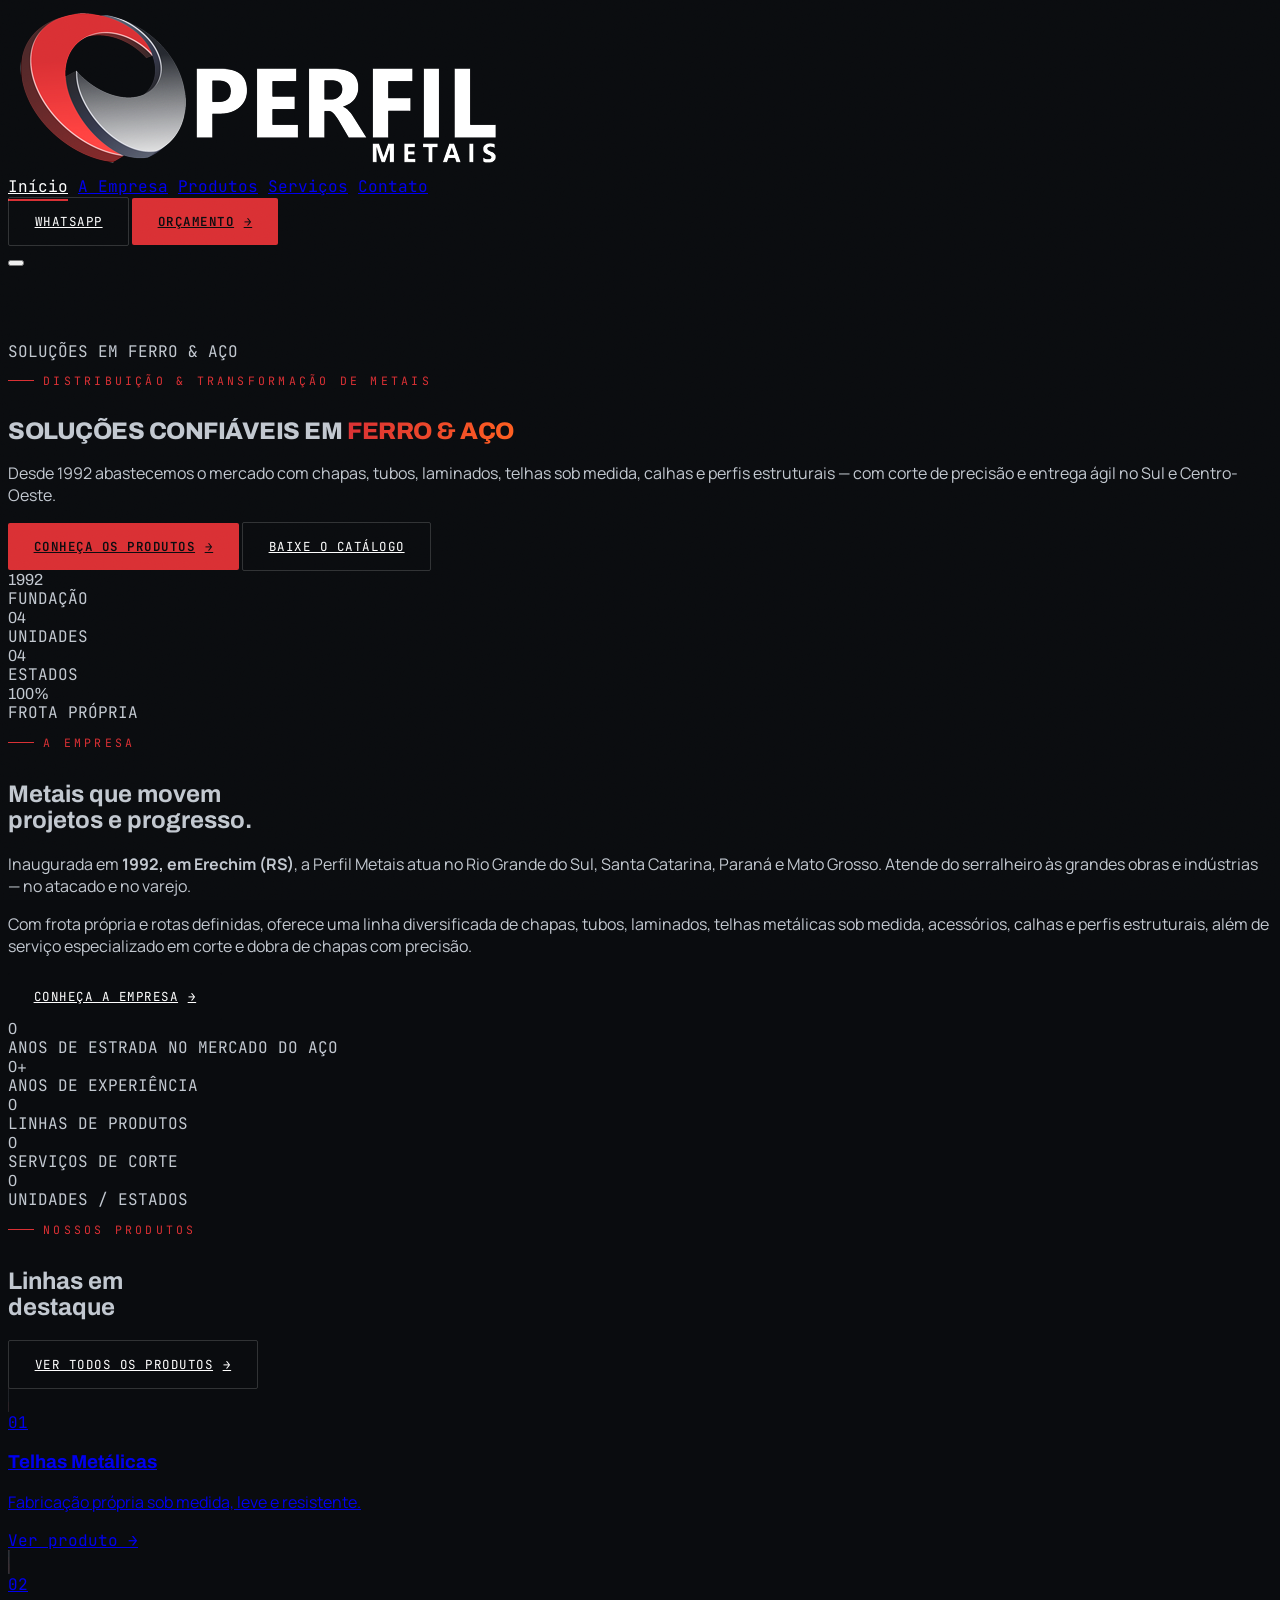
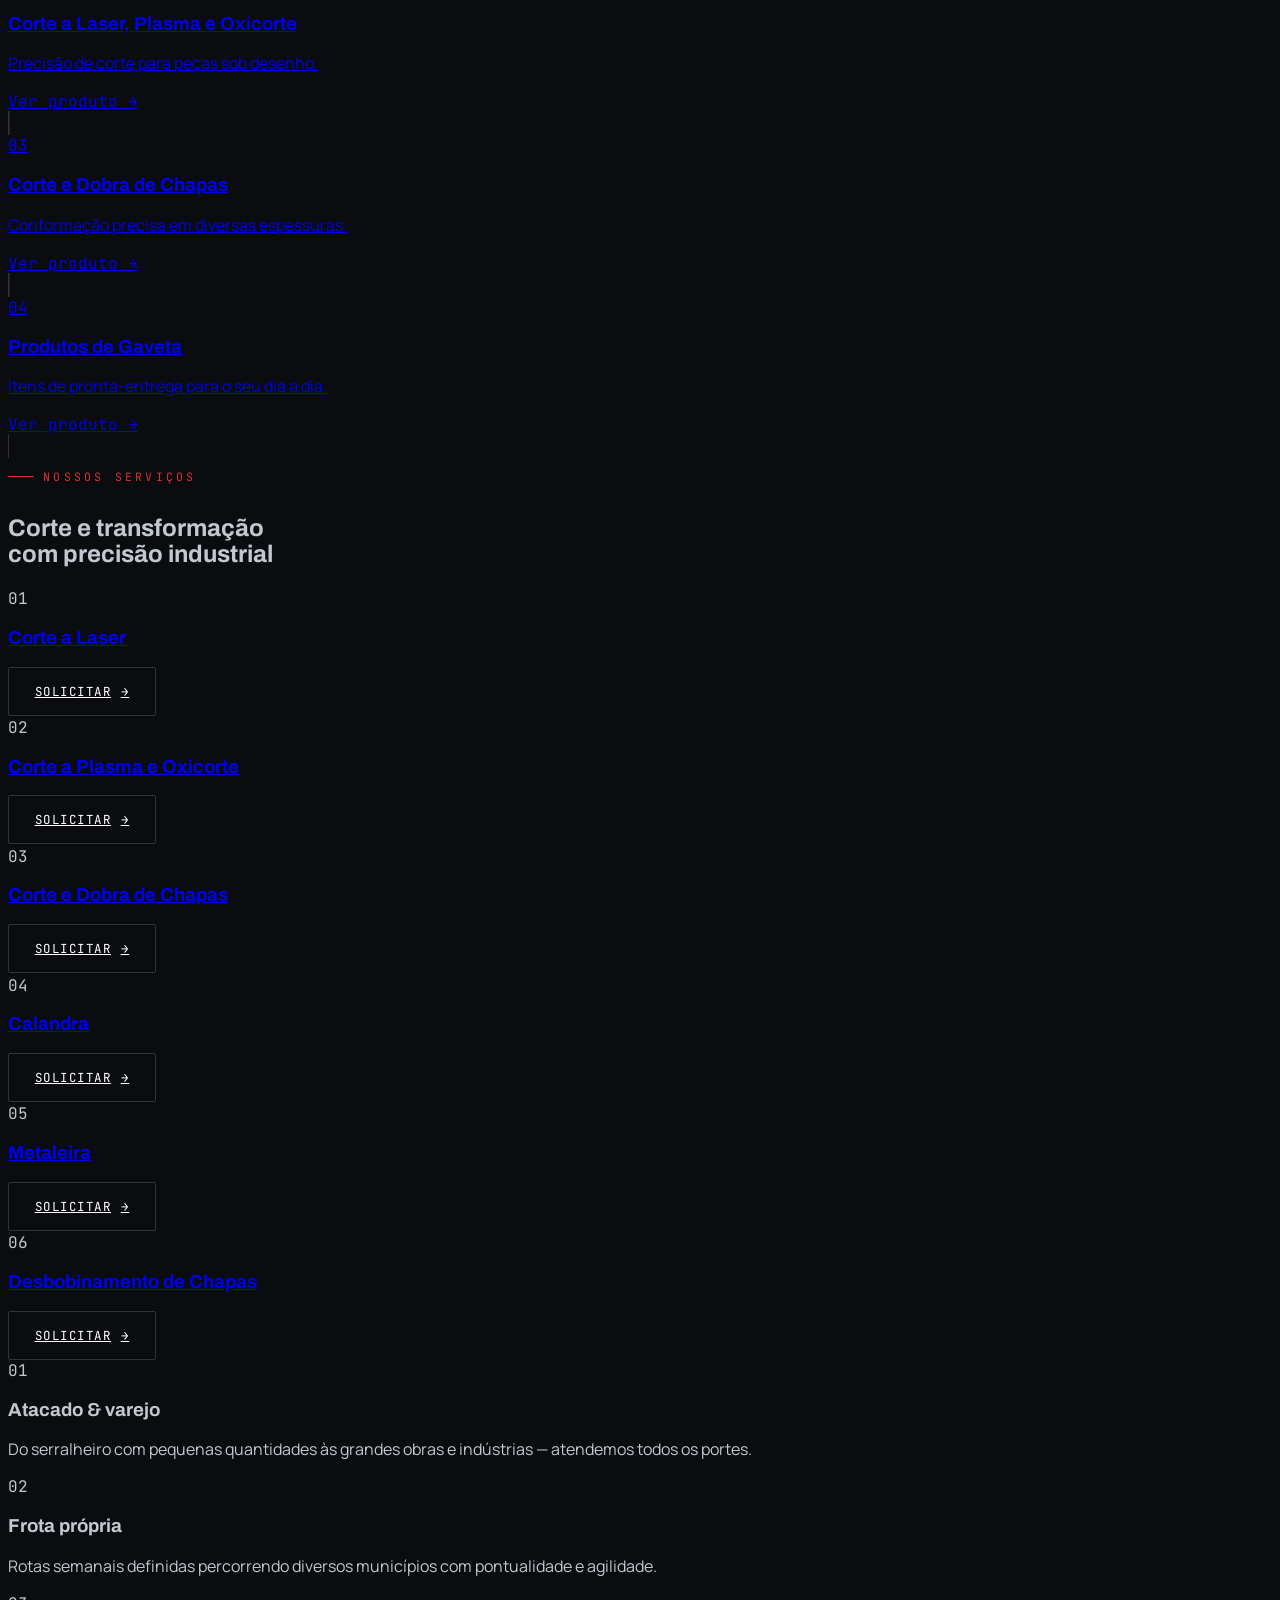
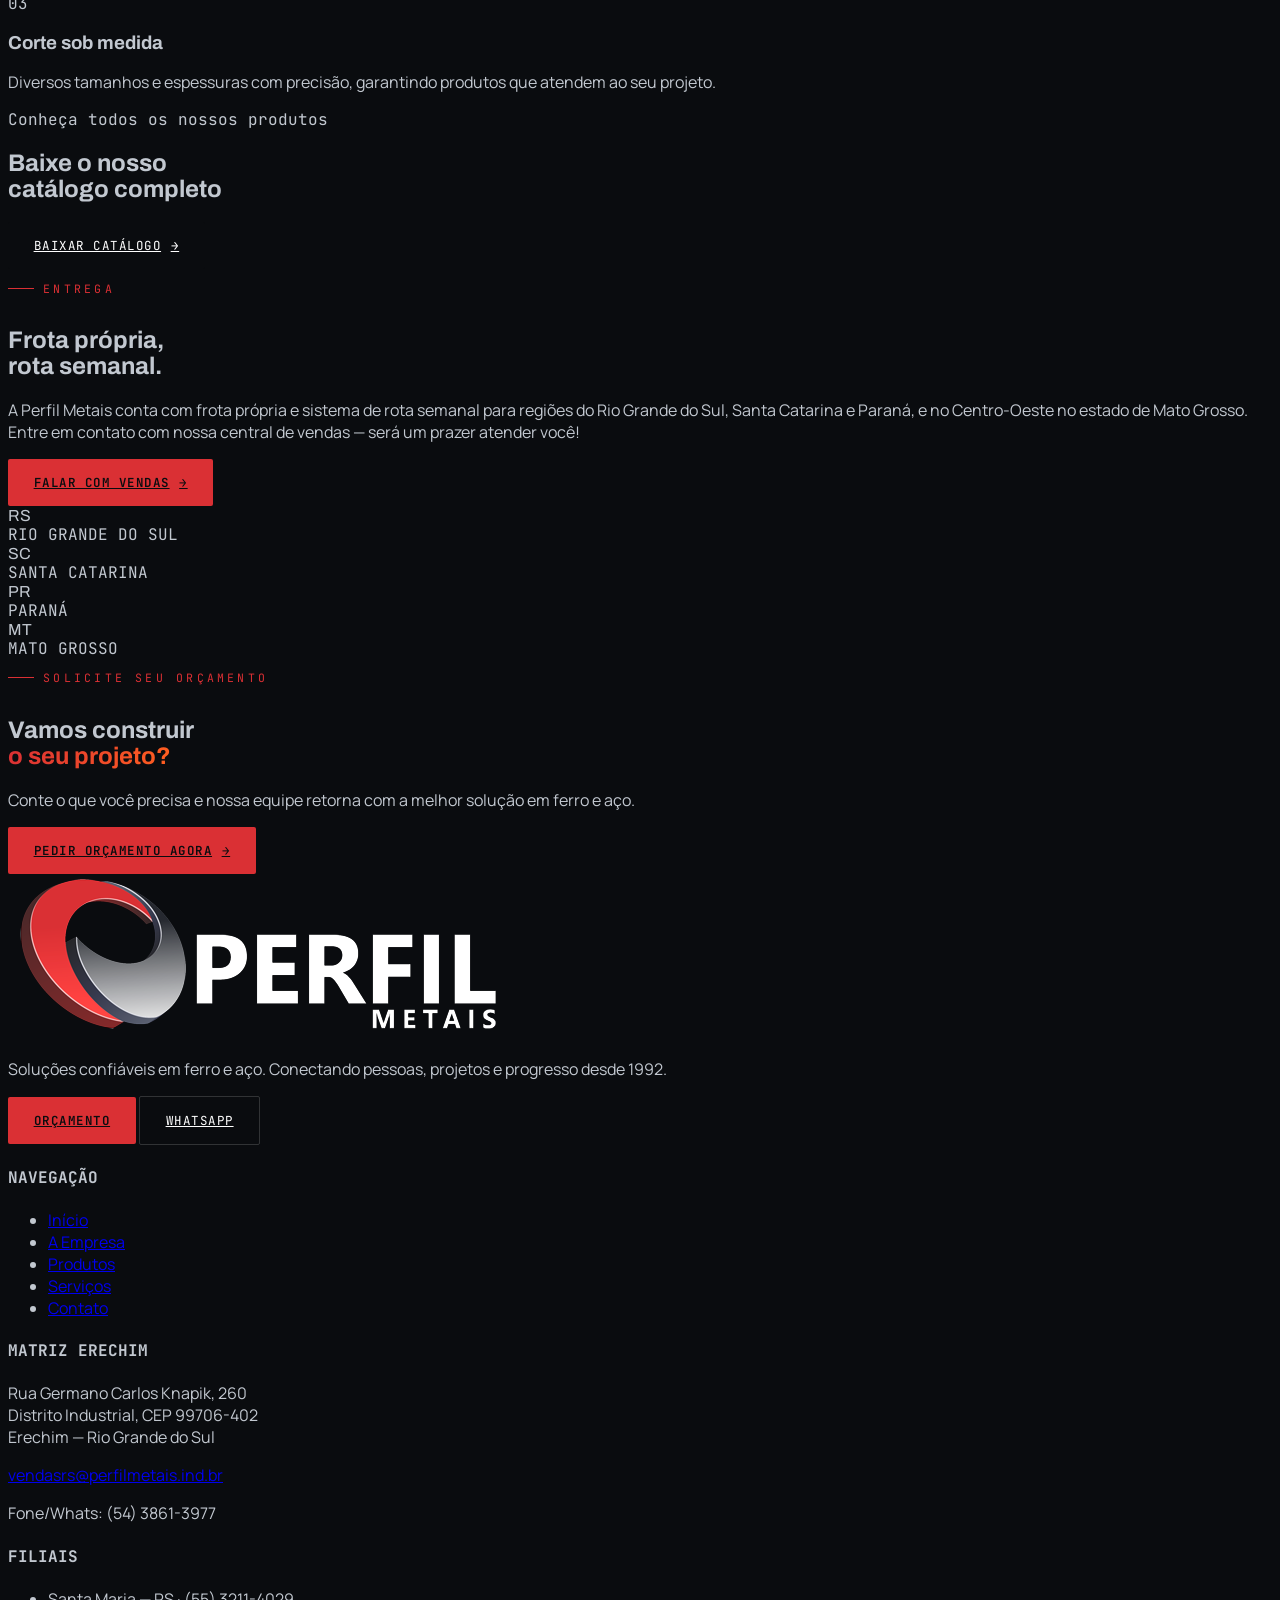
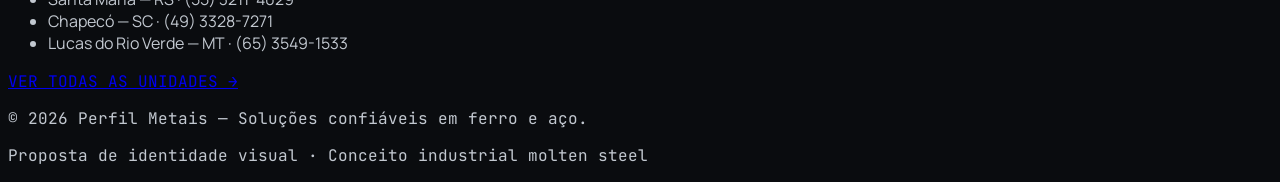
==== commit 41176098: "Mudanças página inicial e cores" ====
--- a/index.html
+++ b/index.html
@@ -25,7 +25,7 @@
               950: "#0e1116", 900: "#14181d", 800: "#1b2026", 700: "#262c34",
               600: "#353d47", 500: "#5a6472", 400: "#8b94a1", 300: "#c2c8d0",
             },
-            molten: "#ff5a1f",
+            molten: "#da3034",
             molten2: "#ff7a32",
             spark: "#ffb020",
             paper: "#f5f3ef",
@@ -235,75 +235,58 @@
           <div>
             <p class="eyebrow mb-5">Nossos produtos</p>
             <h2 class="font-display font-extrabold text-4xl lg:text-6xl text-white leading-[0.95] tracking-tight">
-              Linha completa<br />em ferro &amp; aço
+              Linhas em<br />destaque
             </h2>
           </div>
           <a href="produtos.html" class="btn btn-ghost">Ver todos os produtos <span class="arrow">→</span></a>
         </div>
 
-        <div class="grid sm:grid-cols-2 lg:grid-cols-3 gap-4" data-reveal-stagger>
-          <!-- card -->
-          <a href="produto.html?p=chapas" class="product-card group block aspect-[4/3] img-fallback">
-            <img src="https://www.perfilmetais.ind.br/painel/admin/upload/produtos/des_132_chapas.jpg" onerror="this.style.display='none'" alt="Chapas" class="absolute inset-0 w-full h-full object-cover opacity-60" />
-            <div class="absolute inset-0 bg-gradient-to-t from-ink via-ink/20 to-transparent"></div>
-            <div class="relative h-full flex flex-col justify-between p-6">
+        <div class="grid md:grid-cols-2 gap-4" data-reveal-stagger>
+          <a href="produto.html?p=telhas-metalicas" class="product-card group block aspect-[16/10] img-fallback">
+            <img src="https://www.perfilmetais.ind.br/painel/admin/upload/produtos/des_139_TELHAS03.jpg" onerror="this.style.display='none'" alt="Telhas Metálicas" class="absolute inset-0 w-full h-full object-cover opacity-60" />
+            <div class="absolute inset-0 bg-gradient-to-t from-ink via-ink/40 to-transparent"></div>
+            <div class="relative h-full flex flex-col justify-between p-8">
               <span class="font-mono text-xs text-molten">01</span>
               <div>
-                <h3 class="font-display font-bold text-2xl text-white">Chapas</h3>
-                <span class="font-mono text-xs text-steel-400 group-hover:text-molten transition">Ver linha →</span>
+                <h3 class="font-display font-extrabold text-3xl text-white">Telhas Metálicas</h3>
+                <p class="text-steel-300 mt-2">Fabricação própria sob medida, leve e resistente.</p>
+                <span class="font-mono text-xs text-molten mt-3 inline-block">Ver produto →</span>
               </div>
             </div>
           </a>
-          <a href="produto.html?p=tubos" class="product-card group block aspect-[4/3] img-fallback">
-            <img src="https://www.perfilmetais.ind.br/painel/admin/upload/produtos/des_126_tubos2.jpg" onerror="this.style.display='none'" alt="Tubos" class="absolute inset-0 w-full h-full object-cover opacity-60" />
-            <div class="absolute inset-0 bg-gradient-to-t from-ink via-ink/20 to-transparent"></div>
-            <div class="relative h-full flex flex-col justify-between p-6">
+          <a href="produto.html?p=corte-laser-oxicorte" class="product-card group block aspect-[16/10] img-fallback">
+            <img src="https://www.perfilmetais.ind.br/painel/admin/upload/produtos/des_132_chapas.jpg" onerror="this.style.display='none'" alt="Corte a Laser, Plasma e Oxicorte" class="absolute inset-0 w-full h-full object-cover opacity-55" />
+            <div class="absolute inset-0 bg-gradient-to-t from-ink via-ink/40 to-transparent"></div>
+            <div class="relative h-full flex flex-col justify-between p-8">
               <span class="font-mono text-xs text-molten">02</span>
               <div>
-                <h3 class="font-display font-bold text-2xl text-white">Tubos</h3>
-                <span class="font-mono text-xs text-steel-400 group-hover:text-molten transition">Ver linha →</span>
+                <h3 class="font-display font-extrabold text-3xl text-white">Corte a Laser, Plasma e Oxicorte</h3>
+                <p class="text-steel-300 mt-2">Precisão de corte para peças sob desenho.</p>
+                <span class="font-mono text-xs text-molten mt-3 inline-block">Ver produto →</span>
               </div>
             </div>
           </a>
-          <a href="produto.html?p=telhas" class="product-card group block aspect-[4/3] img-fallback">
-            <img src="https://www.perfilmetais.ind.br/painel/admin/upload/produtos/des_139_TELHAS03.jpg" onerror="this.style.display='none'" alt="Telhas" class="absolute inset-0 w-full h-full object-cover opacity-60" />
-            <div class="absolute inset-0 bg-gradient-to-t from-ink via-ink/20 to-transparent"></div>
-            <div class="relative h-full flex flex-col justify-between p-6">
+          <a href="produto.html?p=dobras-chapas" class="product-card group block aspect-[16/10] img-fallback">
+            <img src="https://www.perfilmetais.ind.br/painel/admin/upload/produtos/des_135_estrutural.jpg" onerror="this.style.display='none'" alt="Corte e Dobra de Chapas" class="absolute inset-0 w-full h-full object-cover opacity-50" />
+            <div class="absolute inset-0 bg-gradient-to-t from-ink via-ink/40 to-transparent"></div>
+            <div class="relative h-full flex flex-col justify-between p-8">
               <span class="font-mono text-xs text-molten">03</span>
               <div>
-                <h3 class="font-display font-bold text-2xl text-white">Telhas sob medida</h3>
-                <span class="font-mono text-xs text-steel-400 group-hover:text-molten transition">Ver linha →</span>
+                <h3 class="font-display font-extrabold text-3xl text-white">Corte e Dobra de Chapas</h3>
+                <p class="text-steel-300 mt-2">Conformação precisa em diversas espessuras.</p>
+                <span class="font-mono text-xs text-molten mt-3 inline-block">Ver produto →</span>
               </div>
             </div>
           </a>
-          <a href="produto.html?p=perfil-estrutural" class="product-card group block aspect-[4/3] img-fallback">
-            <img src="https://www.perfilmetais.ind.br/painel/admin/upload/produtos/des_135_estrutural.jpg" onerror="this.style.display='none'" alt="Perfis estruturais" class="absolute inset-0 w-full h-full object-cover opacity-50" />
-            <div class="absolute inset-0 bg-gradient-to-t from-ink via-ink/20 to-transparent"></div>
-            <div class="relative h-full flex flex-col justify-between p-6">
+          <a href="produto.html?p=produtos-gaveta" class="product-card group block aspect-[16/10] img-fallback">
+            <img src="https://www.perfilmetais.ind.br/painel/admin/upload/produtos/des_129_acessoriosI.png" onerror="this.style.display='none'" alt="Produtos de Gaveta" class="absolute inset-0 w-full h-full object-cover opacity-55" />
+            <div class="absolute inset-0 bg-gradient-to-t from-ink via-ink/40 to-transparent"></div>
+            <div class="relative h-full flex flex-col justify-between p-8">
               <span class="font-mono text-xs text-molten">04</span>
               <div>
-                <h3 class="font-display font-bold text-2xl text-white">Perfis estruturais</h3>
-                <span class="font-mono text-xs text-steel-400 group-hover:text-molten transition">Ver linha →</span>
-              </div>
-            </div>
-          </a>
-          <a href="produto.html?p=inox" class="product-card group block aspect-[4/3] img-fallback">
-            <img src="https://www.perfilmetais.ind.br/painel/admin/upload/produtos/des_138_p_tubos-de-aco-inox-11.jpg" onerror="this.style.display='none'" alt="Inox" class="absolute inset-0 w-full h-full object-cover opacity-55" />
-            <div class="absolute inset-0 bg-gradient-to-t from-ink via-ink/20 to-transparent"></div>
-            <div class="relative h-full flex flex-col justify-between p-6">
-              <span class="font-mono text-xs text-molten">05</span>
-              <div>
-                <h3 class="font-display font-bold text-2xl text-white">Inox</h3>
-                <span class="font-mono text-xs text-steel-400 group-hover:text-molten transition">Ver linha →</span>
-              </div>
-            </div>
-          </a>
-          <a href="produtos.html" class="product-card group block aspect-[4/3] bg-molten">
-            <div class="relative h-full flex flex-col justify-between p-6 text-ink">
-              <span class="font-mono text-xs">+ 7 categorias</span>
-              <div>
-                <h3 class="font-display font-bold text-2xl">Acessórios, ACM, Bobinas, Calhas, Laminados, Perfis especiais…</h3>
-                <span class="font-mono text-xs font-semibold mt-2 inline-block">Ver catálogo completo →</span>
+                <h3 class="font-display font-extrabold text-3xl text-white">Produtos de Gaveta</h3>
+                <p class="text-steel-300 mt-2">Itens de pronta-entrega para o seu dia a dia.</p>
+                <span class="font-mono text-xs text-molten mt-3 inline-block">Ver produto →</span>
               </div>
             </div>
           </a>
@@ -327,36 +310,36 @@
         </div>
 
         <div class="border-t border-steel-800" data-reveal-stagger>
-          <a href="servicos.html" class="group flex items-center gap-6 py-7 border-b border-steel-800 hover:px-4 transition-all duration-300">
+          <div class="group flex flex-wrap items-center gap-4 sm:gap-6 py-7 border-b border-steel-800 hover:px-4 transition-all duration-300">
             <span class="font-mono text-sm text-steel-500 w-10">01</span>
-            <h3 class="font-display font-bold text-2xl lg:text-4xl text-steel-300 group-hover:text-white transition flex-1">Corte a Laser</h3>
-            <span class="text-molten opacity-0 group-hover:opacity-100 -translate-x-4 group-hover:translate-x-0 transition-all text-2xl">→</span>
-          </a>
-          <a href="servicos.html" class="group flex items-center gap-6 py-7 border-b border-steel-800 hover:px-4 transition-all duration-300">
+            <h3 class="font-display font-bold text-2xl lg:text-4xl flex-1 min-w-0"><a href="servicos.html" class="text-steel-300 group-hover:text-white transition">Corte a Laser</a></h3>
+            <a href="orcamento.html?servico=Corte+a+Laser" class="btn btn-ghost shrink-0">Solicitar <span class="arrow">→</span></a>
+          </div>
+          <div class="group flex flex-wrap items-center gap-4 sm:gap-6 py-7 border-b border-steel-800 hover:px-4 transition-all duration-300">
             <span class="font-mono text-sm text-steel-500 w-10">02</span>
-            <h3 class="font-display font-bold text-2xl lg:text-4xl text-steel-300 group-hover:text-white transition flex-1">Corte a Plasma e Oxicorte</h3>
-            <span class="text-molten opacity-0 group-hover:opacity-100 -translate-x-4 group-hover:translate-x-0 transition-all text-2xl">→</span>
-          </a>
-          <a href="servicos.html" class="group flex items-center gap-6 py-7 border-b border-steel-800 hover:px-4 transition-all duration-300">
+            <h3 class="font-display font-bold text-2xl lg:text-4xl flex-1 min-w-0"><a href="servicos.html" class="text-steel-300 group-hover:text-white transition">Corte a Plasma e Oxicorte</a></h3>
+            <a href="orcamento.html?servico=Corte+a+Plasma+e+Oxicorte" class="btn btn-ghost shrink-0">Solicitar <span class="arrow">→</span></a>
+          </div>
+          <div class="group flex flex-wrap items-center gap-4 sm:gap-6 py-7 border-b border-steel-800 hover:px-4 transition-all duration-300">
             <span class="font-mono text-sm text-steel-500 w-10">03</span>
-            <h3 class="font-display font-bold text-2xl lg:text-4xl text-steel-300 group-hover:text-white transition flex-1">Corte e Dobra de Chapas</h3>
-            <span class="text-molten opacity-0 group-hover:opacity-100 -translate-x-4 group-hover:translate-x-0 transition-all text-2xl">→</span>
-          </a>
-          <a href="servicos.html" class="group flex items-center gap-6 py-7 border-b border-steel-800 hover:px-4 transition-all duration-300">
+            <h3 class="font-display font-bold text-2xl lg:text-4xl flex-1 min-w-0"><a href="servicos.html" class="text-steel-300 group-hover:text-white transition">Corte e Dobra de Chapas</a></h3>
+            <a href="orcamento.html?servico=Corte+e+Dobra+de+Chapas" class="btn btn-ghost shrink-0">Solicitar <span class="arrow">→</span></a>
+          </div>
+          <div class="group flex flex-wrap items-center gap-4 sm:gap-6 py-7 border-b border-steel-800 hover:px-4 transition-all duration-300">
             <span class="font-mono text-sm text-steel-500 w-10">04</span>
-            <h3 class="font-display font-bold text-2xl lg:text-4xl text-steel-300 group-hover:text-white transition flex-1">Calandra</h3>
-            <span class="text-molten opacity-0 group-hover:opacity-100 -translate-x-4 group-hover:translate-x-0 transition-all text-2xl">→</span>
-          </a>
-          <a href="servicos.html" class="group flex items-center gap-6 py-7 border-b border-steel-800 hover:px-4 transition-all duration-300">
+            <h3 class="font-display font-bold text-2xl lg:text-4xl flex-1 min-w-0"><a href="servicos.html" class="text-steel-300 group-hover:text-white transition">Calandra</a></h3>
+            <a href="orcamento.html?servico=Calandra" class="btn btn-ghost shrink-0">Solicitar <span class="arrow">→</span></a>
+          </div>
+          <div class="group flex flex-wrap items-center gap-4 sm:gap-6 py-7 border-b border-steel-800 hover:px-4 transition-all duration-300">
             <span class="font-mono text-sm text-steel-500 w-10">05</span>
-            <h3 class="font-display font-bold text-2xl lg:text-4xl text-steel-300 group-hover:text-white transition flex-1">Metaleira</h3>
-            <span class="text-molten opacity-0 group-hover:opacity-100 -translate-x-4 group-hover:translate-x-0 transition-all text-2xl">→</span>
-          </a>
-          <a href="servicos.html" class="group flex items-center gap-6 py-7 border-b border-steel-800 hover:px-4 transition-all duration-300">
+            <h3 class="font-display font-bold text-2xl lg:text-4xl flex-1 min-w-0"><a href="servicos.html" class="text-steel-300 group-hover:text-white transition">Metaleira</a></h3>
+            <a href="orcamento.html?servico=Metaleira" class="btn btn-ghost shrink-0">Solicitar <span class="arrow">→</span></a>
+          </div>
+          <div class="group flex flex-wrap items-center gap-4 sm:gap-6 py-7 border-b border-steel-800 hover:px-4 transition-all duration-300">
             <span class="font-mono text-sm text-steel-500 w-10">06</span>
-            <h3 class="font-display font-bold text-2xl lg:text-4xl text-steel-300 group-hover:text-white transition flex-1">Desbobinamento de Chapas</h3>
-            <span class="text-molten opacity-0 group-hover:opacity-100 -translate-x-4 group-hover:translate-x-0 transition-all text-2xl">→</span>
-          </a>
+            <h3 class="font-display font-bold text-2xl lg:text-4xl flex-1 min-w-0"><a href="servicos.html" class="text-steel-300 group-hover:text-white transition">Desbobinamento de Chapas</a></h3>
+            <a href="orcamento.html?servico=Desbobinamento+de+Chapas" class="btn btn-ghost shrink-0">Solicitar <span class="arrow">→</span></a>
+          </div>
         </div>
       </div>
     </section>
--- a/assets/css/styles.css
+++ b/assets/css/styles.css
@@ -231,27 +231,6 @@
    A ocultação inicial é feita pelo GSAP (gsap.from + immediateRender),
    não pelo CSS — assim, se o JS falhar, o conteúdo permanece visível. */
 
-/* ---------- Cursor custom (desktop) ---------- */
-.cursor-dot, .cursor-ring {
-  position: fixed;
-  top: 0; left: 0;
-  border-radius: 50%;
-  pointer-events: none;
-  z-index: 9999;
-  mix-blend-mode: difference;
-  translate: -50% -50%;
-}
-.cursor-dot { width: 6px; height: 6px; background: #fff; }
-.cursor-ring {
-  width: 38px; height: 38px;
-  border: 1px solid rgba(255, 255, 255, 0.6);
-  transition: width 0.3s, height 0.3s, background 0.3s;
-}
-.cursor-ring.is-hover { width: 60px; height: 60px; background: rgba(255, 90, 31, 0.15); }
-@media (max-width: 1024px) {
-  .cursor-dot, .cursor-ring { display: none; }
-}
-
 /* ---------- Scrollbar ---------- */
 ::-webkit-scrollbar { width: 10px; }
 ::-webkit-scrollbar-track { background: var(--steel-950); }
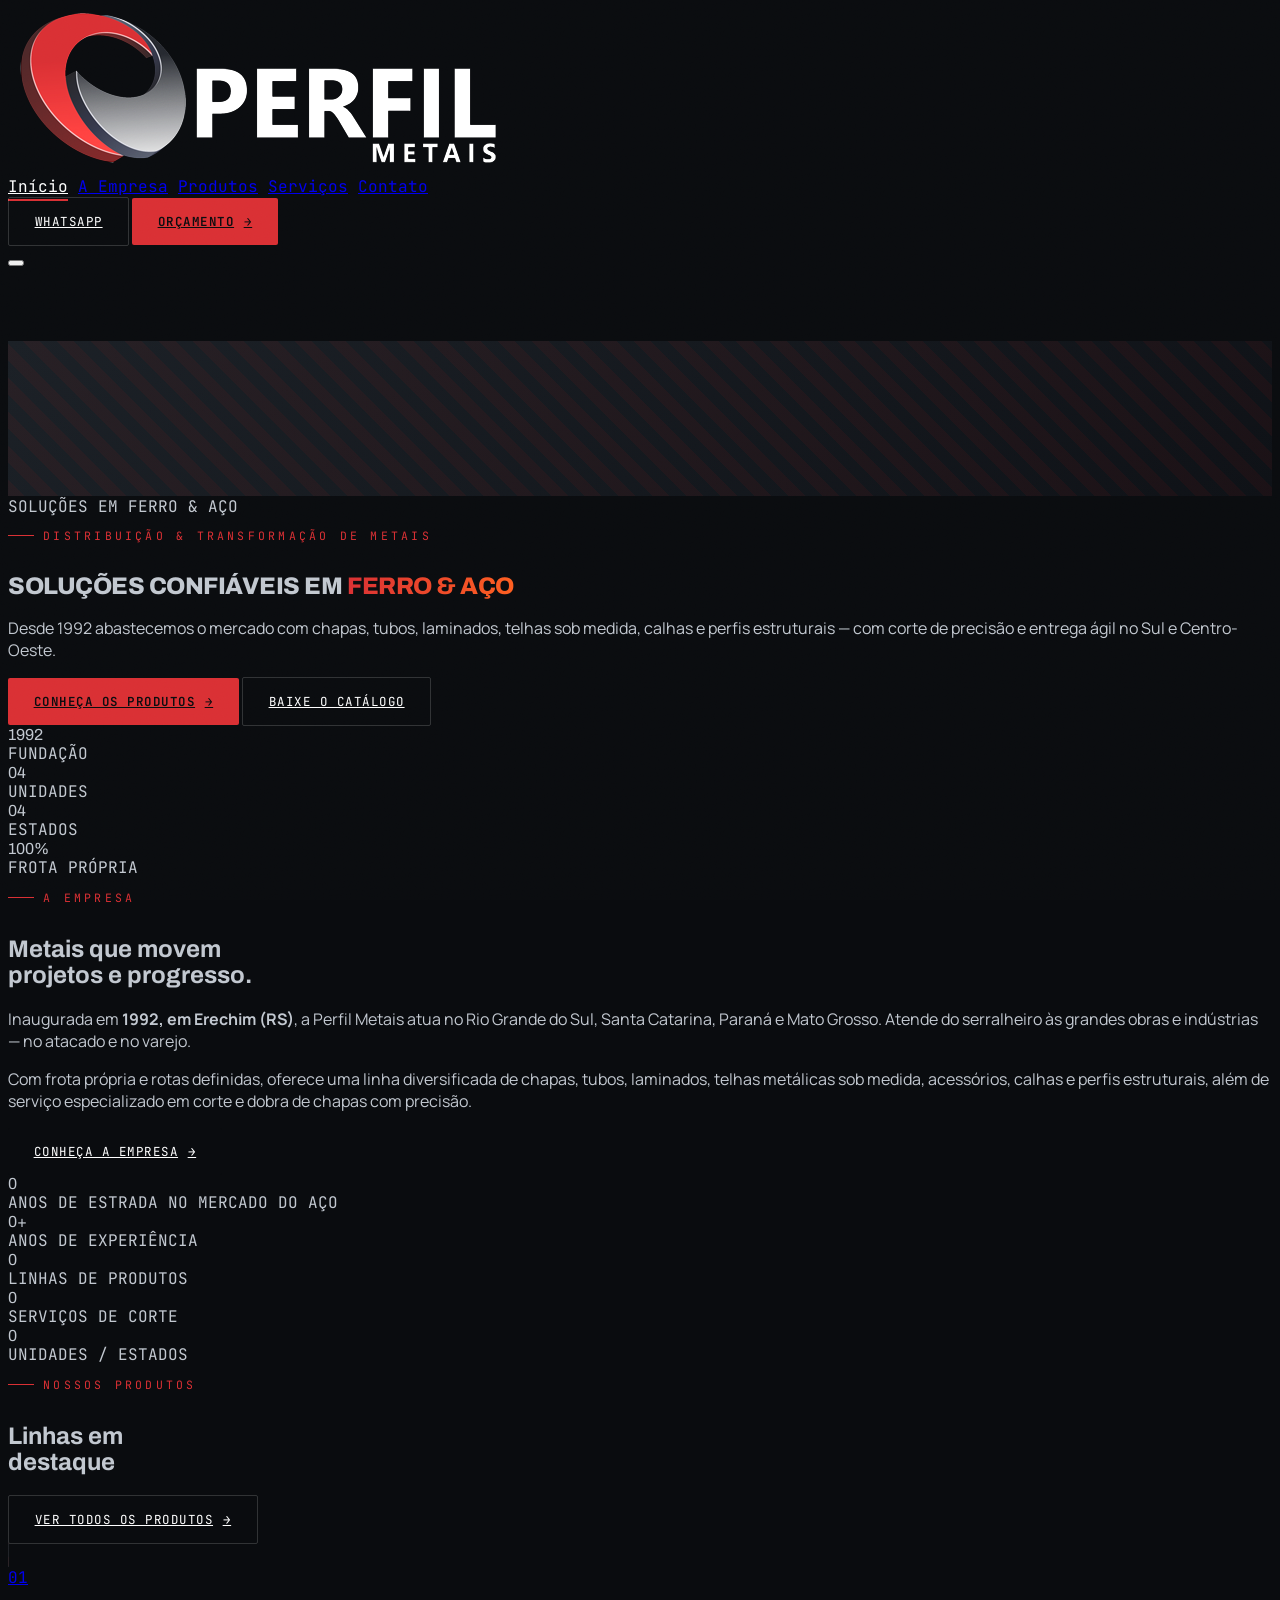
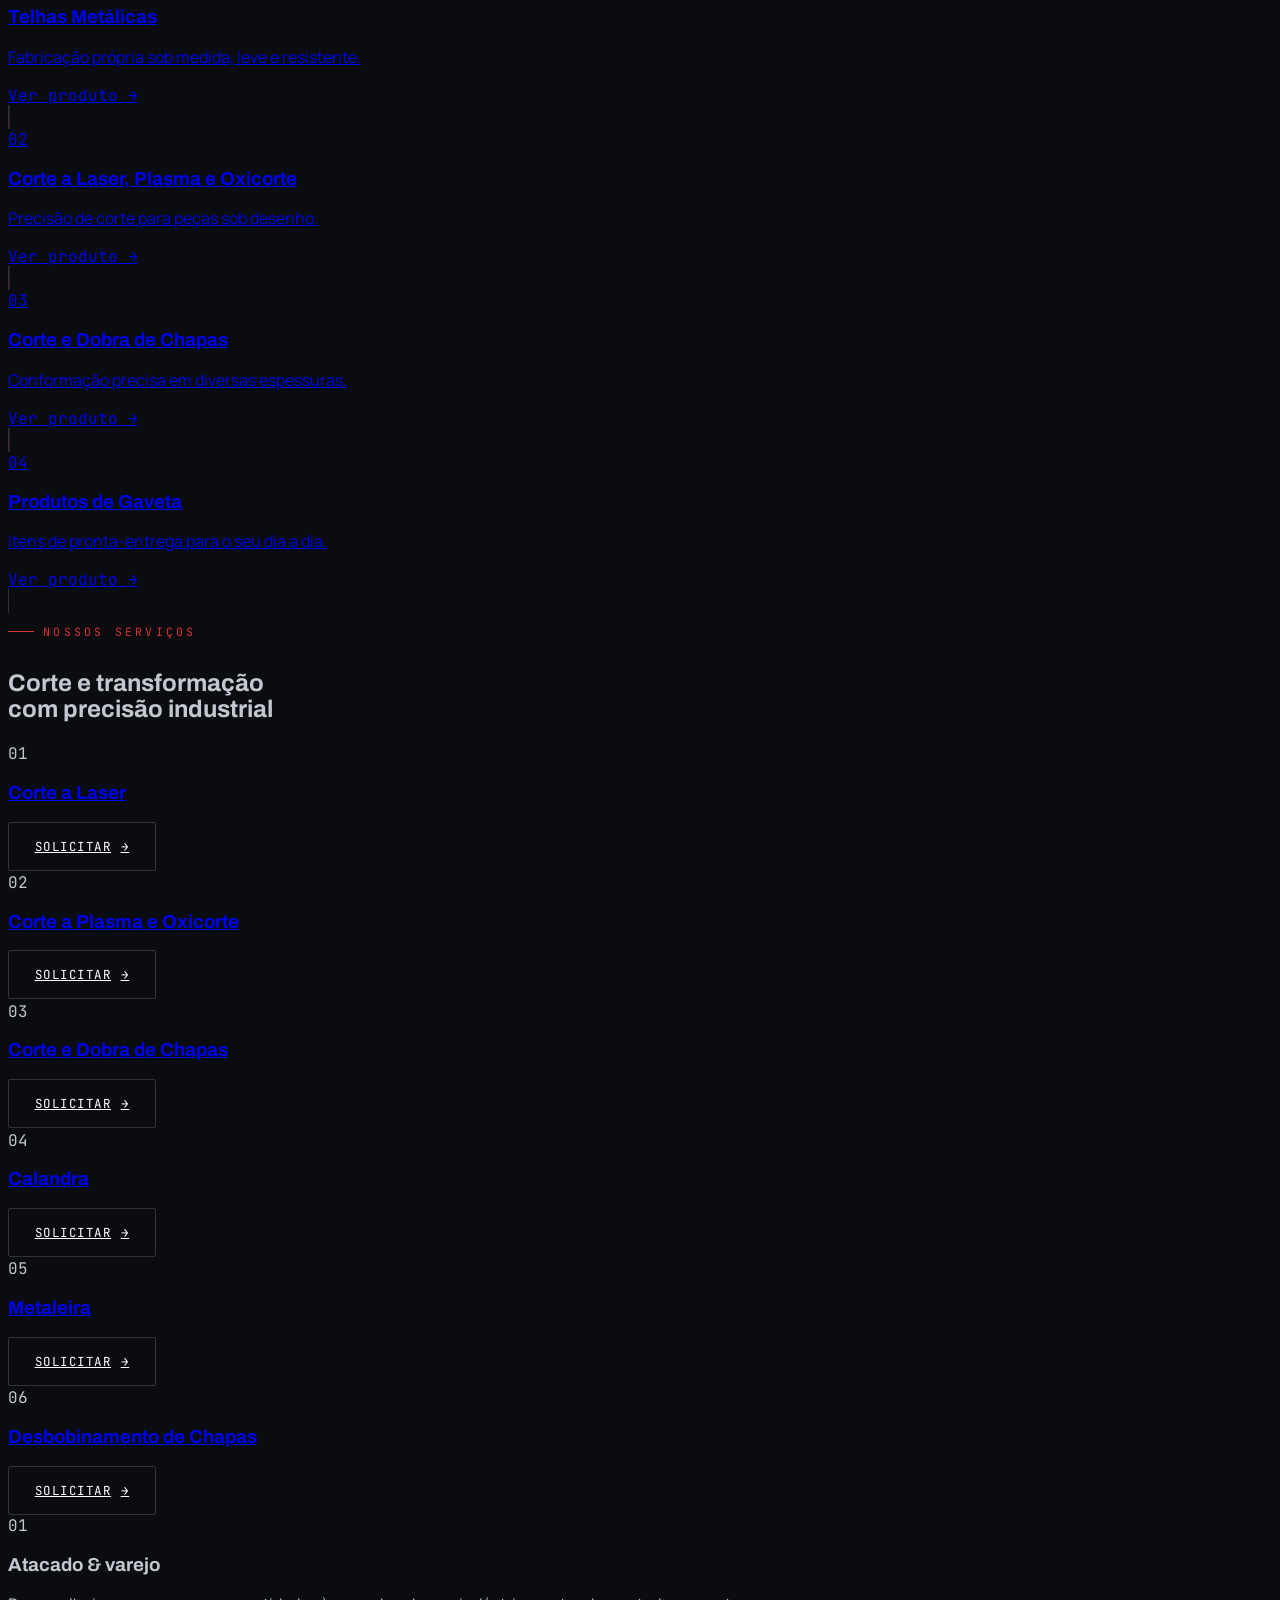
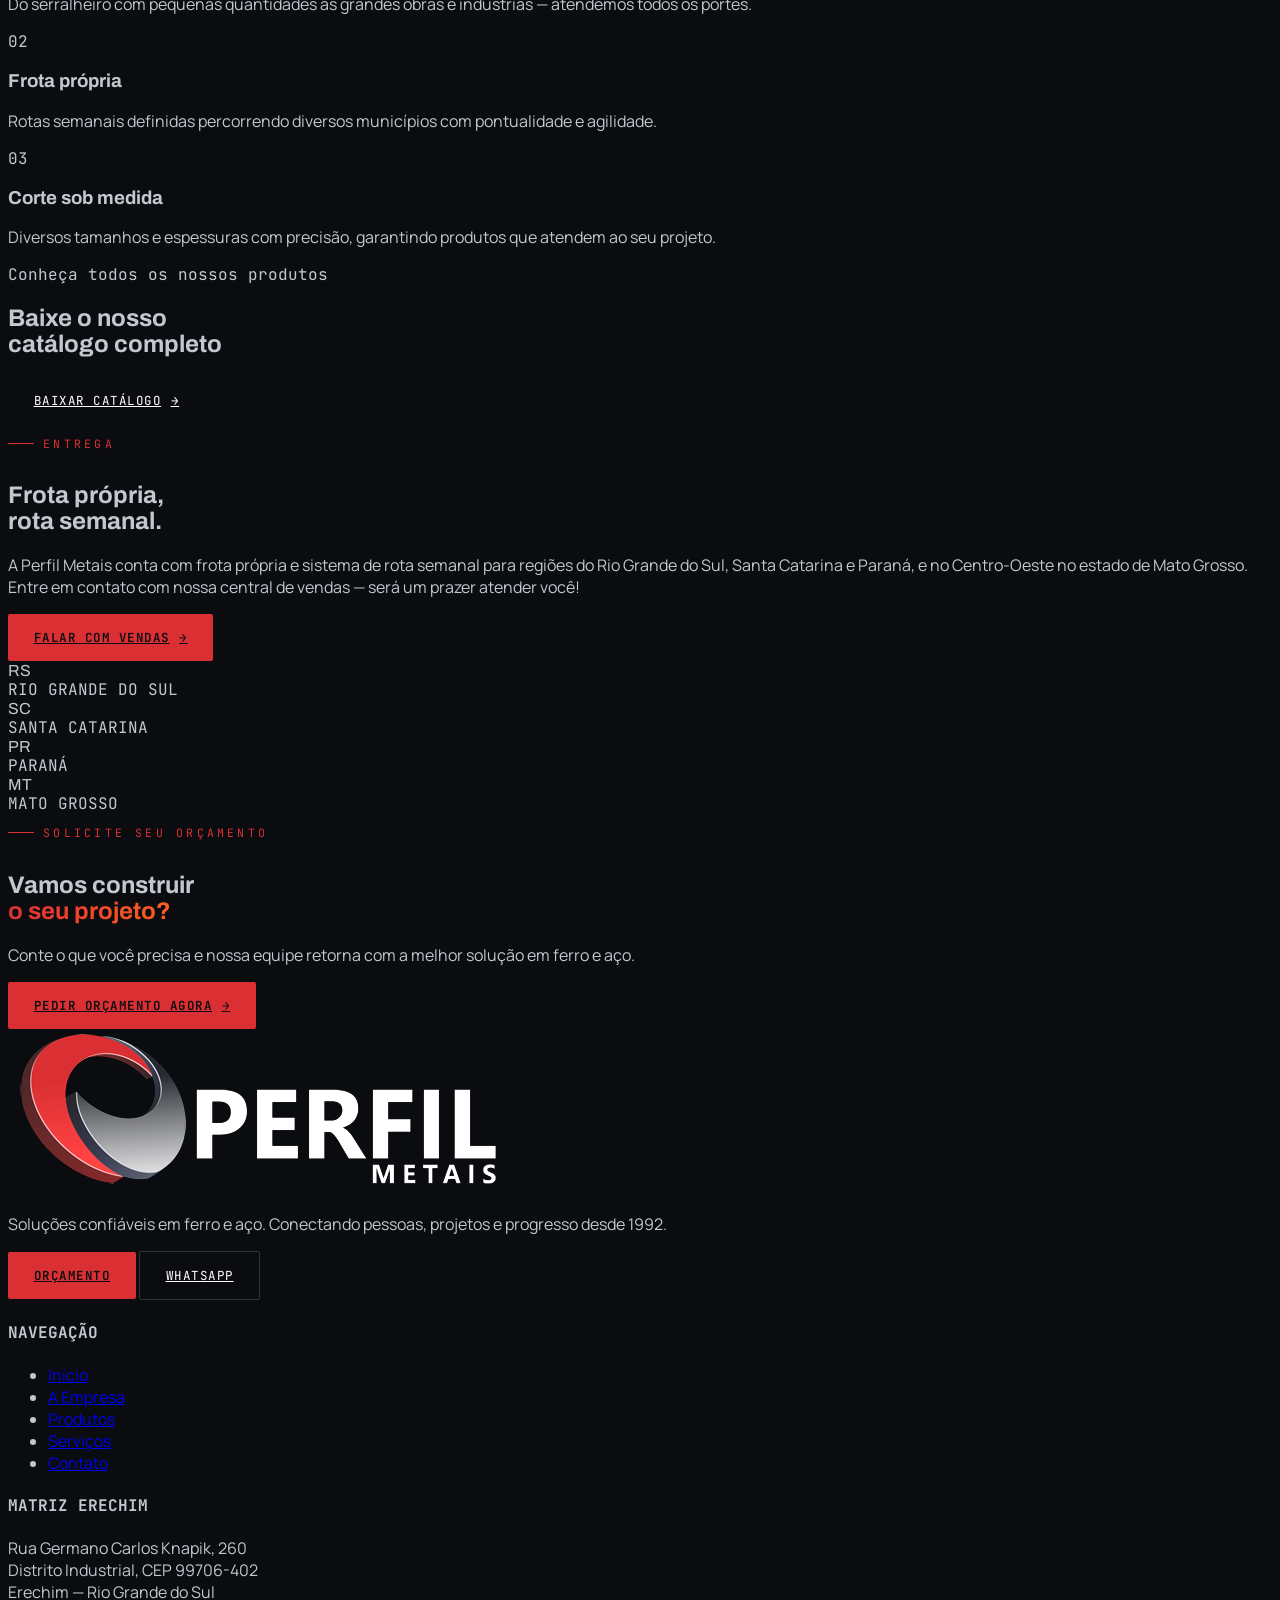
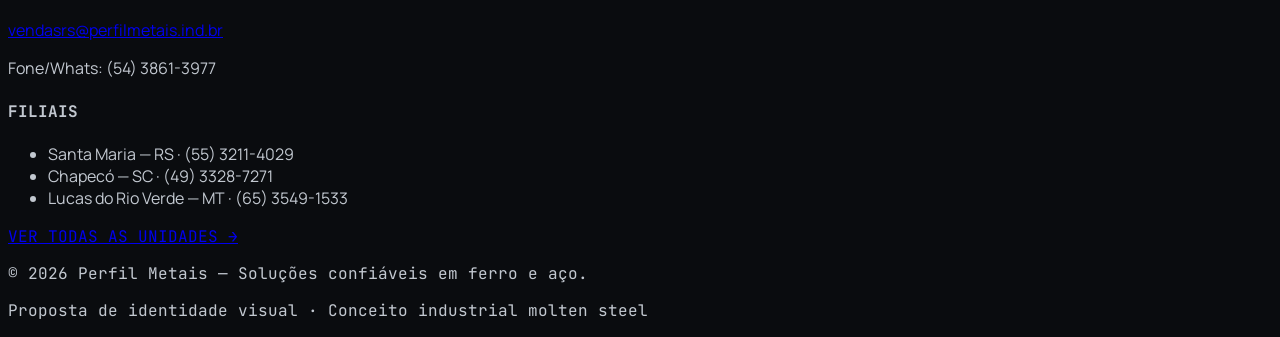
==== commit 2447cf70: "inserido vídeo na hero da inicial" ====
--- a/index.html
+++ b/index.html
@@ -92,9 +92,10 @@
     <!-- ===================== HERO ===================== -->
     <section class="relative min-h-[100svh] flex items-end overflow-hidden">
       <div class="absolute inset-0 img-fallback">
-        <img src="https://images.unsplash.com/photo-1714504904786-b6732390b206?auto=format&fit=crop&w=2000&q=80"
-          onerror="this.style.display='none'" alt=""
-          class="w-full h-full object-cover opacity-45" data-parallax="0.15" />
+        <video class="w-full h-full object-cover opacity-45" autoplay muted loop playsinline preload="auto"
+          poster="https://images.unsplash.com/photo-1714504904786-b6732390b206?auto=format&fit=crop&w=2000&q=80">
+          <source src="assets/img/video-inicial.mp4" type="video/mp4" />
+        </video>
       </div>
       <div class="absolute inset-0 bg-gradient-to-t from-ink via-ink/70 to-ink/30"></div>
       <div class="absolute inset-0 grid-lines opacity-30"></div>
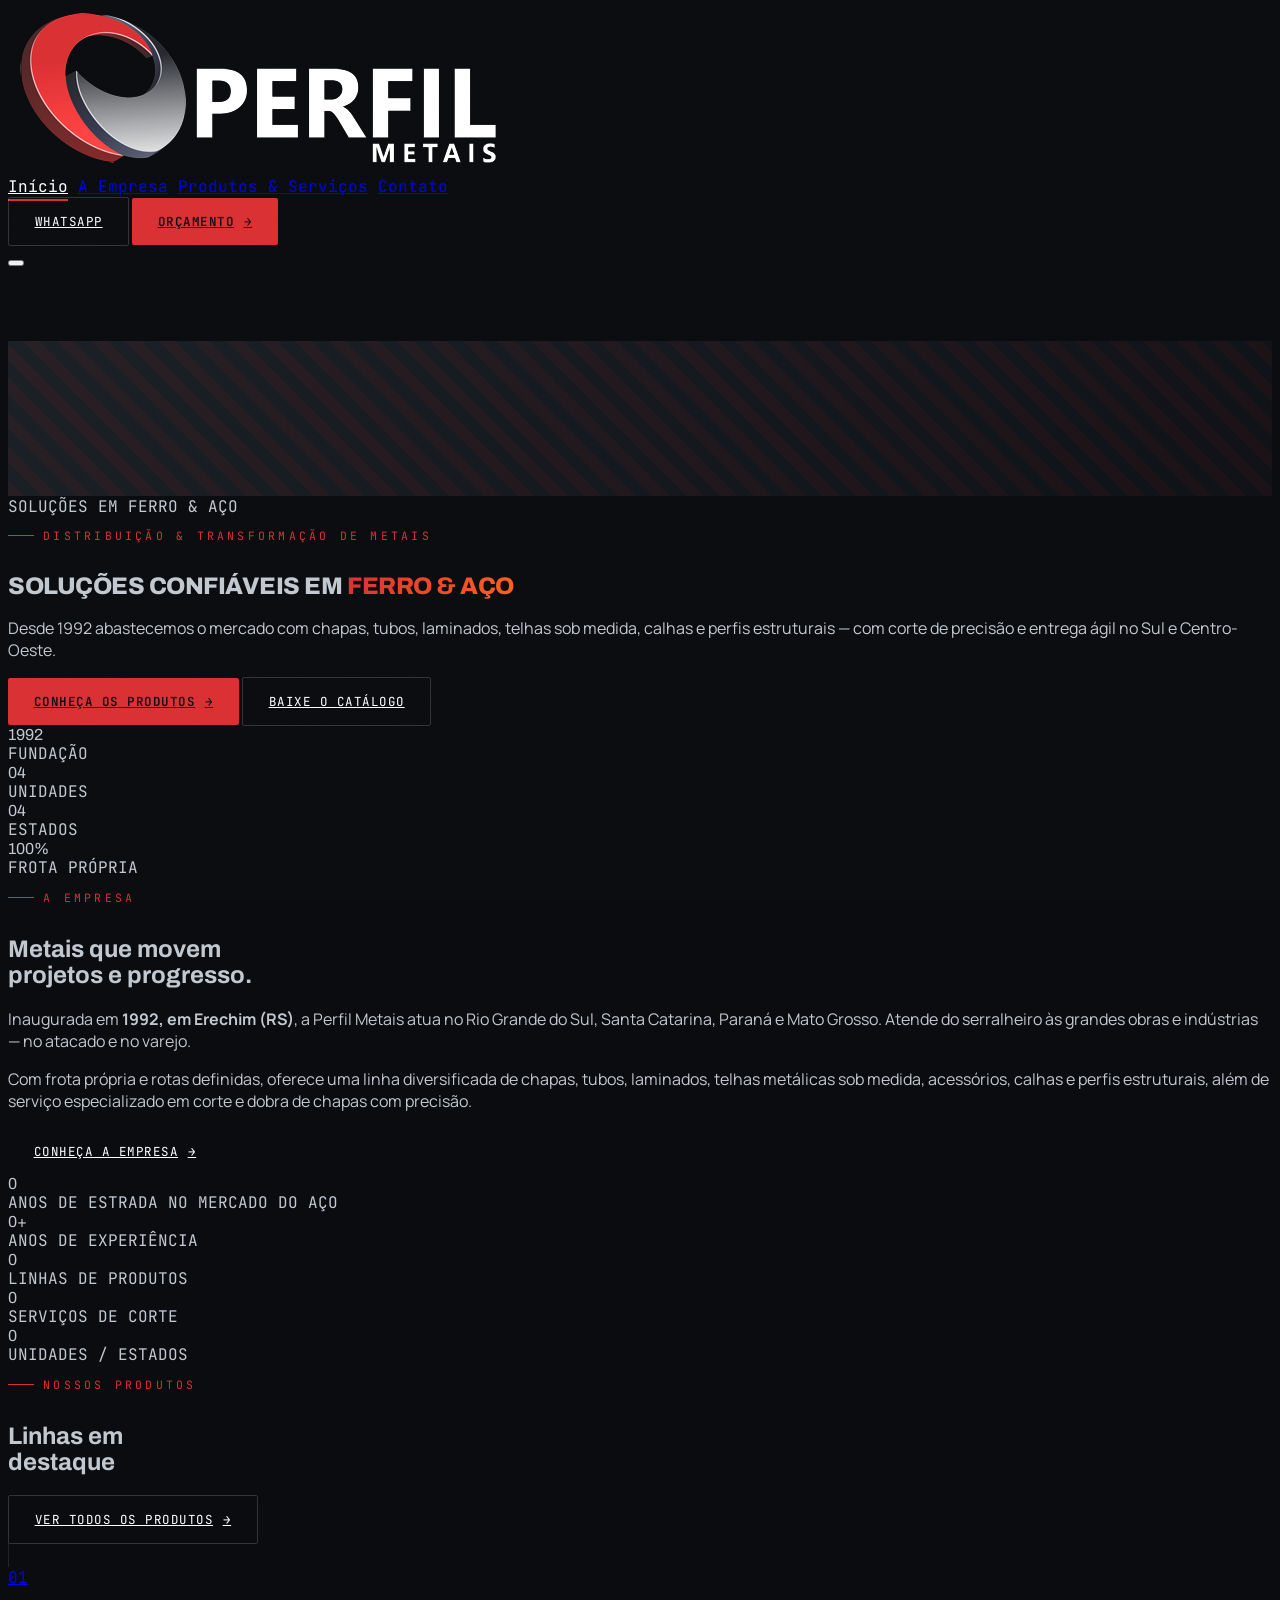
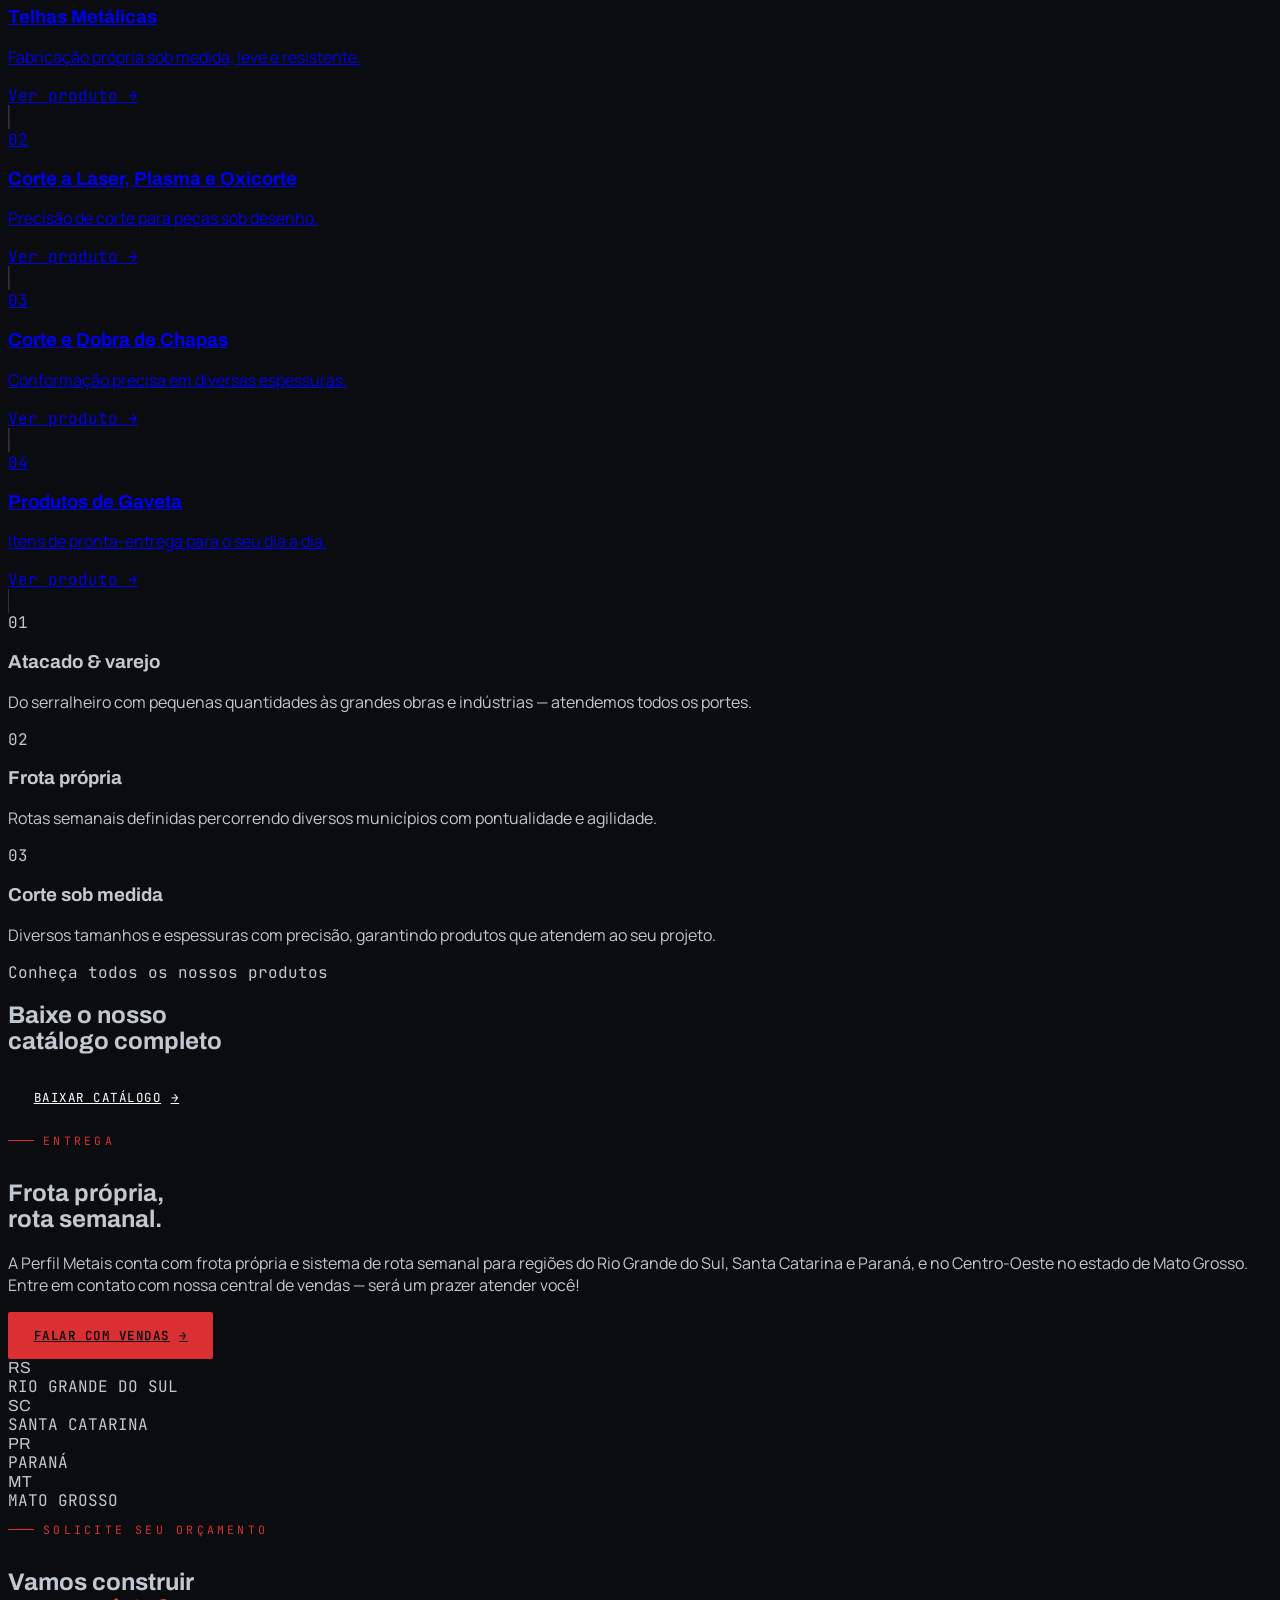
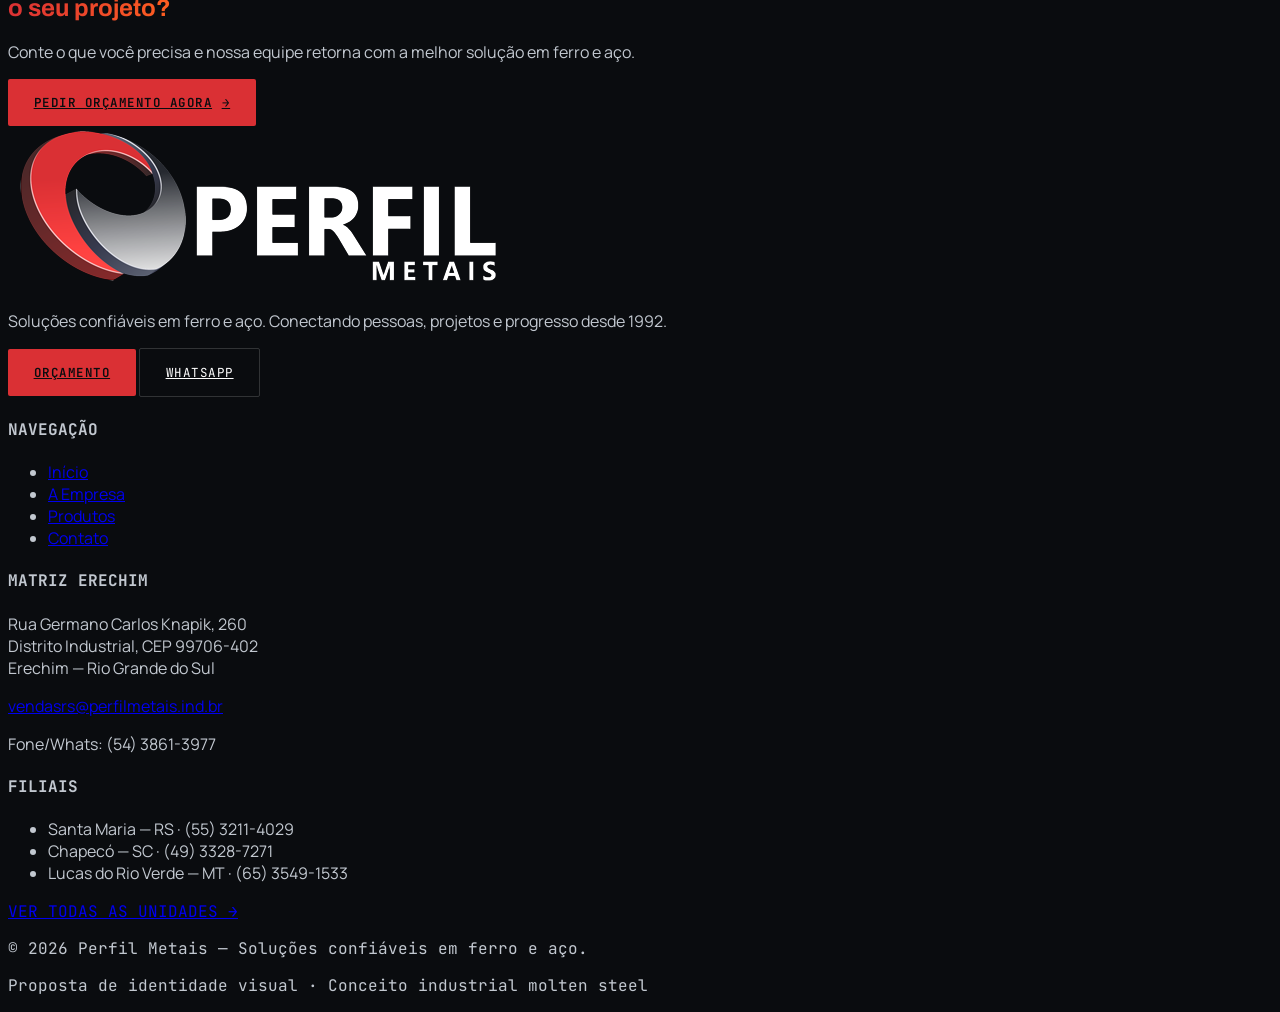
==== commit d8e79481: "Alterações menu, retirada dos serviços e mudança do vídeo" ====
--- a/index.html
+++ b/index.html
@@ -54,8 +54,7 @@
       <nav class="hidden lg:flex items-center gap-9 font-mono text-[0.78rem] tracking-wide text-steel-300">
         <a href="index.html" class="nav-link is-active">Início</a>
         <a href="empresa.html" class="nav-link">A Empresa</a>
-        <a href="produtos.html" class="nav-link">Produtos</a>
-        <a href="servicos.html" class="nav-link">Serviços</a>
+        <a href="produtos.html" class="nav-link">Produtos &amp; Serviços</a>
         <a href="contato.html" class="nav-link">Contato</a>
       </nav>
 
@@ -78,8 +77,7 @@
     <div class="relative flex flex-col justify-center flex-1 px-8 gap-2">
       <a href="index.html" class="font-display text-4xl font-extrabold text-white py-2 border-b border-steel-800">Início</a>
       <a href="empresa.html" class="font-display text-4xl font-extrabold text-steel-400 py-2 border-b border-steel-800">A Empresa</a>
-      <a href="produtos.html" class="font-display text-4xl font-extrabold text-steel-400 py-2 border-b border-steel-800">Produtos</a>
-      <a href="servicos.html" class="font-display text-4xl font-extrabold text-steel-400 py-2 border-b border-steel-800">Serviços</a>
+      <a href="produtos.html" class="font-display text-4xl font-extrabold text-steel-400 py-2 border-b border-steel-800">Produtos &amp; Serviços</a>
       <a href="contato.html" class="font-display text-4xl font-extrabold text-steel-400 py-2 border-b border-steel-800">Contato</a>
       <div class="flex gap-3 mt-8">
         <a href="orcamento.html" class="btn btn-primary flex-1 justify-center">Orçamento</a>
@@ -295,7 +293,7 @@
       </div>
     </section>
 
-    <!-- ===================== SERVIÇOS ===================== -->
+    <!-- ===================== SERVIÇOS ===================== 
     <section class="relative bg-ink py-24 lg:py-32 overflow-hidden" data-parallax-scope>
       <div class="absolute inset-0 img-fallback opacity-25">
         <img src="https://images.unsplash.com/photo-1581094794329-c8112a89af12?auto=format&fit=crop&w=1600&q=80" onerror="this.style.display='none'" alt="" class="w-full h-full object-cover" data-parallax="0.1" />
@@ -344,7 +342,7 @@
         </div>
       </div>
     </section>
-
+-->
     <!-- ===================== DIFERENCIAIS ===================== -->
     <section class="bg-steel-950 py-24 border-t border-steel-800">
       <div class="mx-auto max-w-[1400px] px-5 lg:px-8 grid lg:grid-cols-3 gap-px bg-steel-800 border border-steel-800" data-reveal-stagger>
@@ -454,7 +452,6 @@
             <li><a href="index.html" class="hover:text-molten transition">Início</a></li>
             <li><a href="empresa.html" class="hover:text-molten transition">A Empresa</a></li>
             <li><a href="produtos.html" class="hover:text-molten transition">Produtos</a></li>
-            <li><a href="servicos.html" class="hover:text-molten transition">Serviços</a></li>
             <li><a href="contato.html" class="hover:text-molten transition">Contato</a></li>
           </ul>
         </nav>
